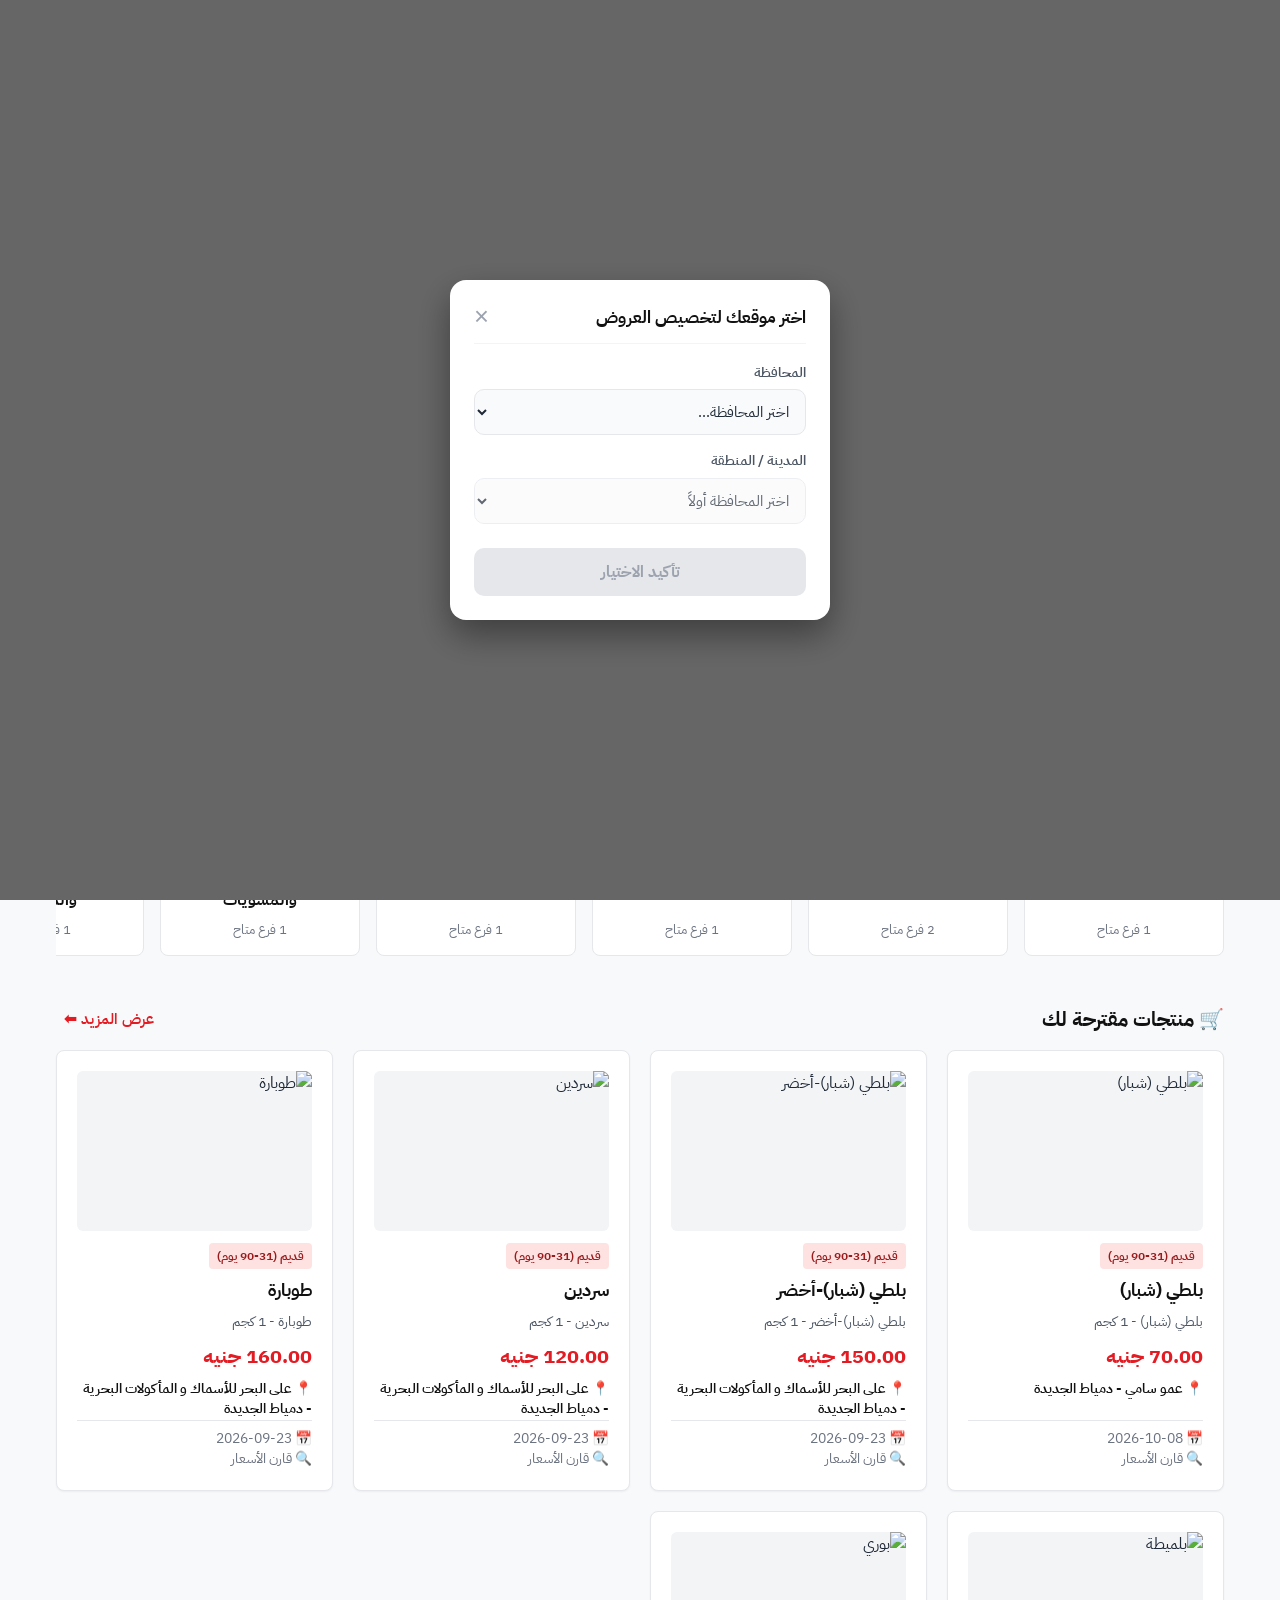
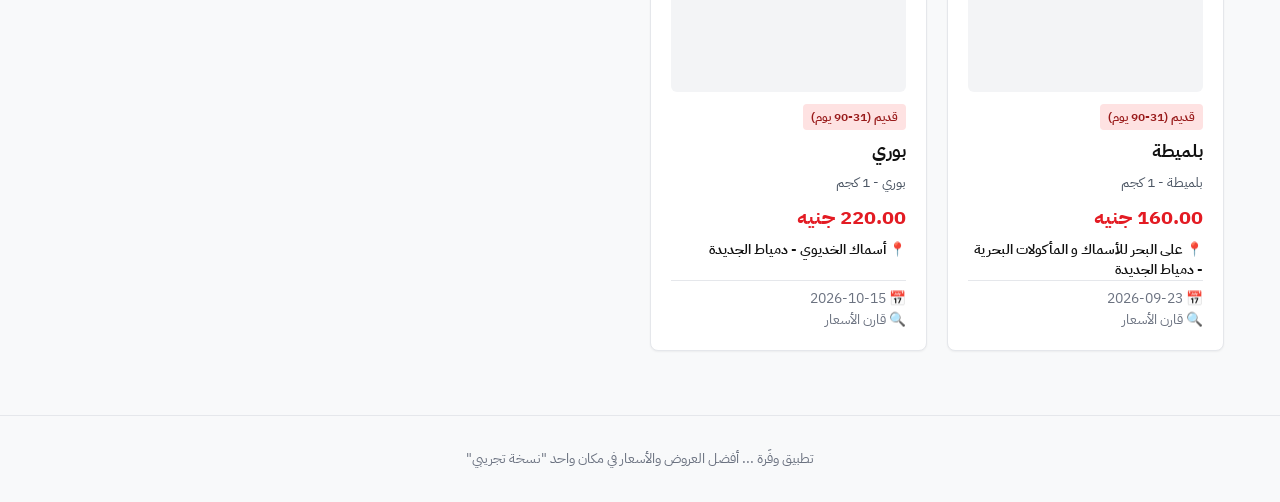
==== index.html @ b1d97cc1 "Update index.html" ====
<!DOCTYPE html>
<html lang="ar" dir="rtl">
<head>
  <meta charset="UTF-8">
  <meta name="viewport" content="width=device-width, initial-scale=1.0">
  <title>وفرة (Wafra) — مقارنة أسعار السلع في مصر</title>
  <!-- أيقونة الموقع (Favicon) -->
  <link rel="icon" type="image/svg+xml" href="assets/images/logo.svg">
  <link rel="preconnect" href="https://fonts.googleapis.com">
  <link rel="preconnect" href="https://fonts.gstatic.com" crossorigin>
  <link href="https://fonts.googleapis.com/css2?family=IBM+Plex+Sans+Arabic:wght@400;600;700&display=swap" rel="stylesheet">
  <link rel="stylesheet" href="assets/css/style.css">
  <meta name="description" content="تطبيق مستقل لمقارنة أسعار المنتجات الاستهلاكية بين المتاجر والفروع في مصر.">
</head>
<body>

  <!-- شاشة التحميل الأولية (Splash / Loader) -->
  <div id="app-loader">
    <div class="loader-content">
      <img src="assets/images/logo.svg" alt="Wafra Logo" class="pulsing-logo">
      <div class="spinner"></div>
      <p class="loader-text">يتم الآن تحميل أفضل العروض بمدينتك ... وفر مع وفَرة</p>
    </div>
  </div>

  <!-- خلفية علوية بلون البراند تغطي منطقة شريط الحالة في أندرويد -->
  <div class="status-bar-bg"></div>
  
  <header>
    <div class="logo-container">
      <img src="assets/images/logo.svg" alt="شعار وفرة Wafra" class="site-logo">
    </div>
    
    <!-- زر الموقع المضغوط في الهيدر -->
    <div class="header-location-trigger" id="open-location-modal" title="تغيير موقعك">
      <span class="pin-icon">📍</span>
      <span id="current-location-label">اختر موقعك</span>
      <span class="arrow-icon">▼</span>
    </div>
  </header>

  <!-- Navigation Bar -->
  <nav class="main-navbar">
    <button id="nav-home-btn" class="nav-tab active">🏠 الرئيسية</button>
    <button id="nav-stores-btn" class="nav-tab">🏬 جميع المتاجر</button>
    
    <!-- Categories Dropdown Menu -->
    <div class="nav-dropdown" id="nav-category-dropdown">
      <button id="nav-category-btn" class="nav-tab nav-dropdown-toggle">
        📁 الفئات <span class="arrow-down">▼</span>
      </button>
      <div id="category-dropdown-menu" class="dropdown-menu">
        <!-- Filled dynamically -->
      </div>
    </div>

    <button id="nav-offers-btn" class="nav-tab">🏷️ العروض والتخفيضات</button>
  </nav>

  <main>
    <!-- Store Header Bar / Back View Header -->
    <div id="store-header-bar" class="store-header-bar" style="display: none;">
      <button id="back-to-home-btn" class="btn-secondary">⬅️ العودة للرئيسية</button>
      <h2 id="selected-store-title" style="margin: 0; font-size: 1.25rem; color: #111111;"></h2>
    </div>

    <!-- Product Comparison Header Bar -->
    <div id="product-comparison-header" class="store-header-bar" style="display: none;">
      <button id="back-from-comparison-btn" class="btn-secondary">⬅️ العودة</button>
      <h2 id="comparison-product-title" style="margin: 0; font-size: 1.25rem; color: #111111;">مقارنة أسعار المنتج</h2>
    </div>

    <div id="search-section-wrapper" class="search-section" style="position: relative;">
      <input type="text" id="search-input" class="search-input" placeholder="ابحث عن اسم المنتج، العلامة التجارية، أو الفئة...">
      <button id="search-btn" class="btn-primary">بحث</button>
      <!-- قائمة اقتراحات البحث المنسدلة -->
      <div id="search-suggestions" class="search-suggestions-dropdown"></div>
    </div>

    <!-- Dynamic Main Content Container -->
    <div id="dynamic-content-area">
      <!-- يتم حقن المحتوى هنا بناءً على التبويب النشط -->
    </div>
  </main>

  <footer>
    <p>تطبيق وفَرة ... أفضل العروض والأسعار في مكان واحد "نسخة تجريبي"</p>
  </footer>

  <!-- نافذة اختيار العنوان (Popup Modal) -->
  <div id="location-modal" class="location-modal-overlay">
    <div class="location-modal-content">
      <div class="modal-header">
        <h3>اختر موقعك لتخصيص العروض</h3>
        <button id="close-location-modal" class="close-btn">&times;</button>
      </div>
      
      <div class="modal-body">
        <div class="form-group">
          <label for="modal-gov-select">المحافظة</label>
          <select id="modal-gov-select" class="modal-select">
            <option value="" disabled selected>اختر المحافظة...</option>
          </select>
        </div>

        <div class="form-group">
          <label for="modal-city-select">المدينة / المنطقة</label>
          <select id="modal-city-select" class="modal-select" disabled>
            <option value="" disabled selected>اختر المحافظة أولاً</option>
          </select>
        </div>
      </div>

      <div class="modal-footer">
        <button id="confirm-location-btn" class="confirm-btn" disabled>تأكيد الاختيار</button>
      </div>
    </div>
  </div>

  <script src="./assets/js/data-loader.js"></script>
  <script src="./assets/js/search.js"></script>
  <script src="./assets/js/comparison.js"></script>
  <script src="./assets/js/app.js"></script>
</body>
</html>
---- assets/css/style.css ----
:root {
  --wafra-red: #E31B23;
  --wafra-black: #111111;
  --wafra-white: #FFFFFF;
  --wafra-gray-bg: #F8F9FA;
  --wafra-border: #E5E7EB;
  --wafra-text: #1F2937;
  --wafra-muted: #6B7280;
  --wafra-success: #10B981;
  --wafra-warning: #F59E0B;
  --wafra-danger: #EF4444;
}

* {
  box-sizing: border-box;
  margin: 0;
  padding: 0;
}

body {
  padding-top: 28px;
  margin: 0;
  font-family: 'IBM Plex Sans Arabic', Tahoma, Arial, sans-serif;
  direction: rtl;
  text-align: right;
  background-color: var(--wafra-gray-bg);
  color: var(--wafra-text);
  line-height: 1.5;
}

header {
  background-color: var(--wafra-white);
  color: var(--wafra-white);
  padding: 1rem 2rem;
  display: flex;
  justify-content: space-between;
  align-items: center;
  border-bottom: 4px solid var(--wafra-red);
  position: sticky;
  top: 28px;
  z-index: 100;
}

.logo-container {
  display: flex;
  align-items: center;
}

.site-logo {
  height: 35px;
  width: auto;
  display: block;
}

/* زر الموقع المضغوط في الهيدر */
.header-location-trigger {
  display: flex;
  align-items: center;
  gap: 6px;
  background: var(--wafra-red);
  padding: 6px 14px;
  border-radius: 20px;
  color: white;
  cursor: pointer;
  font-size: 0.85rem;
  font-weight: 500;
  transition: background 0.2s, transform 0.1s;
}

.header-location-trigger:active {
  transform: scale(0.96);
}

.pin-icon {
  font-size: 1rem;
}

.arrow-icon {
  font-size: 0.65rem;
  opacity: 0.8;
}

/* نافذة اختيار العنوان (Popup Modal) */
.location-modal-overlay {
  position: fixed !important;
  top: 0 !important;
  left: 0 !important;
  right: 0 !important;
  bottom: 0 !important;
  width: 100vw !important;
  height: 100vh !important;
  background: rgba(0, 0, 0, 0.6) !important;
  display: none; 
  justify-content: center !important;
  align-items: center !important;
  z-index: 999999 !important;
  backdrop-filter: blur(4px);
  padding: 1rem;
}

.location-modal-overlay.show {
  display: flex !important;
}

.location-modal-content {
  background: #ffffff !important;
  width: 100% !important;
  max-width: 380px !important;
  border-radius: 16px !important;
  padding: 1.5rem !important;
  box-shadow: 0 15px 35px rgba(0, 0, 0, 0.4) !important;
  box-sizing: border-box !important;
  animation: modalScaleIn 0.3s cubic-bezier(0.16, 1, 0.3, 1);
}

@keyframes modalScaleIn {
  from { transform: scale(0.85); opacity: 0; }
  to { transform: scale(1); opacity: 1; }
}

.modal-header {
  display: flex;
  justify-content: space-between;
  align-items: center;
  margin-bottom: 1.2rem;
  border-bottom: 1px solid #F3F4F6;
  padding-bottom: 0.8rem;
}

.modal-header h3 {
  font-size: 1.05rem;
  color: var(--wafra-black);
  margin: 0;
  font-weight: 700;
}

.close-btn {
  background: none;
  border: none;
  font-size: 1.6rem;
  cursor: pointer;
  color: #9CA3AF;
  line-height: 1;
}

.form-group {
  margin-bottom: 1rem;
}

.form-group label {
  display: block;
  font-size: 0.85rem;
  color: #4B5563;
  margin-bottom: 6px;
  font-weight: 600;
}

.modal-select {
  width: 100%;
  padding: 10px 12px;
  border: 1.5px solid var(--wafra-border);
  border-radius: 10px;
  font-size: 0.95rem;
  background: #F9FAFB;
  color: var(--wafra-text);
  outline: none;
  transition: border-color 0.2s;
  font-family: inherit;
}

.modal-select:focus {
  border-color: var(--wafra-red);
  background: #fff;
}

.modal-footer {
  margin-top: 1.5rem;
}

.confirm-btn {
  width: 100%;
  background-color: var(--wafra-red);
  color: white;
  border: none;
  padding: 12px;
  border-radius: 10px;
  font-weight: 700;
  font-size: 1rem;
  cursor: pointer;
  transition: background-color 0.2s;
  font-family: inherit;
}

.confirm-btn:disabled {
  background-color: #E5E7EB;
  color: #9CA3AF;
  cursor: not-allowed;
}

.confirm-btn:not(:disabled):hover {
  background-color: #C5161D;
}

main {
  max-width: 1200px;
  margin: 2rem auto;
  padding: 0 1rem;
}

.search-section {
  background: var(--wafra-white);
  padding: 1.5rem;
  border-radius: 8px;
  box-shadow: 0 1px 3px rgba(0,0,0,0.1);
  margin-bottom: 2rem;
  display: flex;
  gap: 1rem;
  position: relative;
}

.search-input {
  flex: 1;
  padding: 0.75rem 1rem;
  border: 1px solid var(--wafra-border);
  border-radius: 6px;
  font-size: 1rem;
  font-family: inherit;
}

.btn-primary {
  background-color: var(--wafra-red);
  color: var(--wafra-white);
  border: none;
  padding: 0.75rem 1.5rem;
  border-radius: 6px;
  font-weight: 600;
  cursor: pointer;
  font-family: inherit;
}

.btn-primary:hover {
  background-color: #c5121a;
}

.card-grid {
  display: grid;
  grid-template-columns: repeat(auto-fill, minmax(280px, 1fr));
  gap: 1.5rem;
}

.card {
  background: var(--wafra-white);
  border: 1px solid var(--wafra-border);
  border-radius: 8px;
  padding: 1.25rem;
  box-shadow: 0 1px 2px rgba(0,0,0,0.05);
  display: flex;
  flex-direction: column;
  justify-content: space-between;
  overflow: hidden;
  position: relative;
}

.card-image-container {
  width: 100%;
  height: 160px;
  min-height: 160px;
  max-height: 160px;
  overflow: hidden;
  border-radius: 6px;
  margin-bottom: 0.75rem;
  background-color: #F3F4F6;
  display: flex;
  align-items: center;
  justify-content: center;
  flex-shrink: 0;
  position: relative;
}

.card-image-container img {
  width: 100%;
  height: 100%;
  object-fit: cover;
  display: block;
  transition: transform 0.3s ease;
}

.card-image-container img:hover {
  transform: scale(1.03);
}

.image-placeholder {
  color: #9CA3AF;
  font-size: 0.85rem;
}

.card h3 {
  font-size: 1.1rem;
  margin-bottom: 0.5rem;
  color: var(--wafra-black);
}

.badge {
  display: inline-block;
  padding: 0.25rem 0.5rem;
  border-radius: 4px;
  font-size: 0.75rem;
  font-weight: 600;
  margin-bottom: 0.5rem;
}

.badge-fresh { background-color: #D1FAE5; color: #065F46; }
.badge-aging { background-color: #FEF3C7; color: #92400E; }
.badge-stale { background-color: #FEE2E2; color: #991B1B; }
.badge-unusable { background-color: #E5E7EB; color: #374151; }

.price-tag {
  font-size: 1.25rem;
  font-weight: 700;
  color: var(--wafra-red);
  margin: 0.5rem 0;
}

.meta-info {
  font-size: 0.85rem;
  color: var(--wafra-muted);
  margin-top: auto;
  border-top: 1px solid var(--wafra-border);
  padding-top: 0.5rem;
}

footer {
  text-align: center;
  padding: 2rem;
  color: var(--wafra-muted);
  font-size: 0.9rem;
  border-top: 1px solid var(--wafra-border);
  margin-top: 4rem;
}

.main-navbar {
  background-color: #1A1A1A;
  display: flex;
  gap: 0.5rem;
  padding: 0 2rem;
  border-bottom: 1px solid var(--wafra-border);
}

.nav-tab {
  background: transparent;
  color: #D1D5DB;
  border: none;
  padding: 0.85rem 1.25rem;
  font-size: 0.95rem;
  font-weight: 600;
  cursor: pointer;
  font-family: inherit;
  border-bottom: 3px solid transparent;
  transition: all 0.2s ease;
}

.nav-tab:hover {
  color: var(--wafra-white);
}

.nav-tab.active {
  color: var(--wafra-white);
  border-bottom-color: var(--wafra-red);
}

.store-header-bar {
  display: flex;
  align-items: center;
  gap: 1rem;
  margin-bottom: 1.5rem;
  background: var(--wafra-white);
  padding: 1rem;
  border-radius: 8px;
  box-shadow: 0 1px 3px rgba(0,0,0,0.05);
}

.btn-secondary {
  background-color: #E5E7EB;
  color: #1F2937;
  border: none;
  padding: 0.5rem 1rem;
  border-radius: 6px;
  font-weight: 600;
  cursor: pointer;
  font-family: inherit;
}

.btn-secondary:hover {
  background-color: #D1D5DB;
}

.store-card {
  background: var(--wafra-white);
  border: 1px solid var(--wafra-border);
  border-radius: 8px;
  padding: 1.5rem;
  text-align: center;
  cursor: pointer;
  transition: transform 0.2s, box-shadow 0.2s;
}

.store-card:hover {
  transform: translateY(-3px);
  box-shadow: 0 4px 12px rgba(0,0,0,0.08);
  border-color: var(--wafra-red);
}

.store-card h3 {
  font-size: 1.2rem;
  color: var(--wafra-black);
  margin-bottom: 0.5rem;
}

.store-card p {
  font-size: 0.85rem;
  color: var(--wafra-muted);
}

.offer-badge {
  background-color: var(--wafra-red);
  color: var(--wafra-white);
  padding: 0.2rem 0.5rem;
  border-radius: 4px;
  font-size: 0.8rem;
  font-weight: bold;
}

.nav-dropdown {
  position: relative;
  display: inline-block;
}

.nav-dropdown-toggle {
  display: flex;
  align-items: center;
  gap: 0.4rem;
}

.arrow-down {
  font-size: 0.75rem;
  transition: transform 0.2s ease;
}

.dropdown-menu {
  display: none;
  position: absolute;
  top: 100%;
  right: 0;
  background-color: var(--wafra-white);
  min-width: 200px;
  box-shadow: 0 4px 12px rgba(0,0,0,0.15);
  border-radius: 6px;
  border: 1px solid var(--wafra-border);
  z-index: 1000;
  overflow: hidden;
}

.dropdown-menu.show {
  display: block;
}

.dropdown-item {
  padding: 0.75rem 1rem;
  color: var(--wafra-text);
  text-decoration: none;
  display: block;
  font-size: 0.9rem;
  cursor: pointer;
  border-bottom: 1px solid #F3F4F6;
  transition: background 0.15s ease;
}

.dropdown-item:last-child {
  border-bottom: none;
}

.dropdown-item:hover {
  background-color: #F9FAFB;
  color: var(--wafra-red);
}

.store-image-container {
  width: 100%;
  aspect-ratio: 3 / 4;
  overflow: hidden;
  border-radius: 6px;
  margin-bottom: 0.75rem;
  background-color: #F3F4F6;
  display: flex;
  align-items: center;
  justify-content: center;
}

.store-image-container img {
  width: 100%;
  height: 100%;
  object-fit: cover;
  display: block;
  transition: transform 0.3s ease;
}

.store-image-container img:hover {
  transform: scale(1.03);
}

@media (max-width: 768px) {
  header {
    padding: 0.75rem 1rem;
  }

  .main-navbar {
    padding: 0 0.5rem;
    overflow-x: auto;
    white-space: nowrap;
    -webkit-overflow-scrolling: touch;
    justify-content: flex-start;
    gap: 0.25rem;
  }

  .main-navbar::-webkit-scrollbar {
    display: none;
  }

  .nav-tab {
    padding: 0.65rem 0.85rem;
    font-size: 0.85rem;
    flex-shrink: 0;
  }

  main {
    margin: 1rem 0.5rem;
    padding: 0;
  }

  .search-section {
    flex-direction: column;
    padding: 1rem;
    gap: 0.75rem;
  }

  .search-input {
    width: 100%;
    padding: 0.65rem;
  }

  .search-section .btn-primary {
    width: 100%;
    padding: 0.65rem;
  }

  .card-grid {
    grid-template-columns: 1fr;
    gap: 1rem;
    padding: 0 0.25rem;
  }

  .card, .store-card {
    padding: 1rem;
  }

  .store-header-bar {
    flex-direction: column;
    align-items: stretch;
    gap: 0.5rem;
    padding: 0.75rem;
  }

  .store-header-bar h2 {
    font-size: 1.1rem;
    text-align: center;
  }
}

.comparison-container {
  display: flex;
  flex-direction: column;
  gap: 1rem;
  width: 100%;
}

.price-comparison-row {
  background: var(--wafra-white);
  border: 1px solid var(--wafra-border);
  border-radius: 8px;
  padding: 1.25rem;
  display: flex;
  justify-content: space-between;
  align-items: center;
  box-shadow: 0 1px 2px rgba(0,0,0,0.05);
  transition: border-color 0.2s;
}

.price-comparison-row:hover {
  border-color: var(--wafra-red);
}

.store-info-side h4 {
  font-size: 1.1rem;
  color: var(--wafra-black);
  margin-bottom: 0.25rem;
}

.store-info-side p {
  font-size: 0.85rem;
  color: var(--wafra-muted);
}

.price-info-side {
  text-align: left;
}

.price-info-side .price-tag {
  font-size: 1.35rem;
  font-weight: 700;
  color: var(--wafra-red);
  margin-bottom: 0.25rem;
}

.stores-slider-wrapper {
  position: relative;
  margin-bottom: 2.5rem;
}

.section-header-row {
  display: flex;
  justify-content: space-between;
  align-items: center;
  margin-bottom: 1rem;
}

.section-title {
  font-size: 1.25rem;
  color: var(--wafra-black);
  font-weight: 700;
}

.btn-text-link {
  background: none;
  border: none;
  color: var(--wafra-red);
  font-weight: 600;
  cursor: pointer;
  font-family: inherit;
  font-size: 0.95rem;
  padding: 0.25rem 0.5rem;
}

.btn-text-link:hover {
  text-decoration: underline;
}

.stores-slider {
  display: flex;
  gap: 1rem;
  overflow-x: auto;
  scroll-behavior: smooth;
  padding-bottom: 0.5rem;
  -webkit-overflow-scrolling: touch;
}

.stores-slider::-webkit-scrollbar {
  height: 6px;
}

.stores-slider::-webkit-scrollbar-thumb {
  background-color: #D1D5DB;
  border-radius: 3px;
}

.store-slider-card {
  min-width: 200px;
  max-width: 200px;
  flex: 0 0 auto;
  background: var(--wafra-white);
  border: 1px solid var(--wafra-border);
  border-radius: 8px;
  padding: 1rem;
  text-align: center;
  cursor: pointer;
  transition: transform 0.2s, box-shadow 0.2s;
  display: flex;
  flex-direction: column;
  justify-content: space-between;
}

.store-slider-card:hover {
  transform: translateY(-3px);
  box-shadow: 0 4px 12px rgba(0,0,0,0.08);
  border-color: var(--wafra-red);
}

.store-slider-card h3 {
  font-size: 1rem;
  color: var(--wafra-black);
  margin: 0.5rem 0;
}

.store-slider-card p {
  font-size: 0.8rem;
  color: var(--wafra-muted);
}

.search-suggestions-dropdown {
  display: none;
  position: absolute;
  top: 100%;
  right: 0;
  left: 0;
  background: var(--wafra-white);
  border: 1px solid var(--wafra-border);
  border-radius: 0 0 6px 6px;
  box-shadow: 0 4px 12px rgba(0,0,0,0.12);
  z-index: 1000;
  max-height: 250px;
  overflow-y: auto;
}

.search-suggestions-dropdown.show {
  display: block;
}

.search-suggestion-item {
  padding: 0.75rem 1rem;
  font-size: 0.9rem;
  cursor: pointer;
  border-bottom: 1px solid #F3F4F6;
  display: flex;
  justify-content: space-between;
  align-items: center;
}

.search-suggestion-item:last-child {
  border-bottom: none;
}

.search-suggestion-item:hover {
  background-color: #F9FAFB;
  color: var(--wafra-red);
}

.offers-slider-wrapper {
  margin-bottom: 2rem;
}

.offers-slider {
  display: flex;
  gap: 1rem;
  overflow-x: auto;
  scroll-behavior: smooth;
  padding-bottom: 0.5rem;
  -webkit-overflow-scrolling: touch;
}

.offers-slider::-webkit-scrollbar {
  height: 6px;
}

.offers-slider::-webkit-scrollbar-thumb {
  background-color: #D1D5DB;
  border-radius: 3px;
}

.offer-slider-card {
  min-width: 240px;
  max-width: 240px;
  flex: 0 0 auto;
  background: var(--wafra-white);
  border: 1px solid var(--wafra-red);
  border-radius: 8px;
  padding: 1rem;
  cursor: pointer;
  display: flex;
  flex-direction: column;
  justify-content: space-between;
  box-shadow: 0 2px 6px rgba(227, 27, 35, 0.08);
  transition: transform 0.2s;
}

.offer-slider-card:hover {
  transform: translateY(-2px);
}

.sponsored-slider-wrapper {
  margin-bottom: 2rem;
}

.sponsored-slider-card {
  min-width: 240px;
  max-width: 240px;
  flex: 0 0 auto;
  background: var(--wafra-white);
  border: 1px solid #F59E0B;
  border-radius: 8px;
  padding: 1rem;
  cursor: pointer;
  display: flex;
  flex-direction: column;
  justify-content: space-between;
  box-shadow: 0 2px 6px rgba(245, 158, 11, 0.08);
  transition: transform 0.2s;
}

.sponsored-slider-card:hover {
  transform: translateY(-2px);
}

.sponsored-badge {
  background-color: #F59E0B;
  color: white;
  font-size: 0.7rem;
  padding: 0.15rem 0.5rem;
  border-radius: 4px;
  font-weight: 600;
  display: inline-block;
}

.hero-ads-wrapper {
  position: relative;
  width: 100%;
  border-radius: 12px;
  overflow: hidden;
  box-shadow: 0 4px 12px rgba(0, 0, 0, 0.08);
  background: #fff;
  margin-bottom: 1.5rem;
  border: 1px solid #E5E7EB;
}

.hero-ad-card {
  display: none;
  width: 100%;
  animation: fadeIn 0.6s ease-in-out;
}

.hero-ad-card.active {
  display: block;
}

@keyframes fadeIn {
  from { opacity: 0.3; }
  to { opacity: 1; }
}

.hero-ad-image {
  width: 100%;
  height: 150px;
  object-fit: cover;
  display: block;
}

.hero-ad-content {
  padding: 1rem;
  display: flex;
  justify-content: space-between;
  align-items: center;
  background: #fff;
}

.hero-ad-title {
  font-size: 0.95rem;
  font-weight: 600;
  color: #111;
  margin: 0;
}

.hero-ad-cta {
  background-color: var(--wafra-red);
  color: white;
  padding: 0.5rem 1rem;
  border-radius: 6px;
  text-decoration: none;
  font-size: 0.85rem;
  font-weight: 600;
  border: none;
  cursor: pointer;
  transition: background-color 0.2s;
  white-space: nowrap;
}

.hero-ad-cta:hover {
  background-color: #C5161D;
}

.hero-slider-btn {
  position: absolute;
  top: 35%;
  transform: translateY(-50%);
  background-color: rgba(0, 0, 0, 0.5);
  color: white;
  border: none;
  width: 36px;
  height: 36px;
  border-radius: 50%;
  cursor: pointer;
  display: flex;
  align-items: center;
  justify-content: center;
  font-size: 1.1rem;
  z-index: 10;
  transition: background-color 0.2s, transform 0.2s;
}

.hero-slider-btn:hover {
  background-color: rgba(0, 0, 0, 0.8);
  transform: translateY(-50%) scale(1.05);
}

.hero-prev-btn {
  right: 12px;
}

.hero-next-btn {
  left: 12px;
}

@media (max-width: 768px) {
  .dropdown-menu.show {
    position: fixed !important;
    top: 110px !important;
    right: 1rem !important;
    left: 1rem !important;
    width: auto !important;
    display: block !important;
    z-index: 10000 !important;
  }
}

/* سطر الفئة الأفقي للمتاجر */
.category-row-container {
  display: flex;
  gap: 1rem;
  overflow-x: auto;
  padding-bottom: 0.75rem;
  scroll-behavior: smooth;
  -webkit-overflow-scrolling: touch;
}

.category-row-container::-webkit-scrollbar {
  height: 6px;
}

.category-row-container::-webkit-scrollbar-thumb {
  background: #CBD5E1;
  border-radius: 3px;
}

/* بطاقة المتجر داخل السطر الأفقي */
.category-row-card {
  flex: 0 0 200px; /* عرض ثابت للبطاقة لترتيبها في سطر واحد */
  background: #fff;
  border: 1px solid #E5E7EB;
  border-radius: 12px;
  padding: 0.75rem;
  display: flex;
  flex-direction: column;
  cursor: pointer;
  transition: transform 0.2s, box-shadow 0.2s;
}

.category-row-card:hover {
  transform: translateY(-3px);
  box-shadow: 0 4px 12px rgba(0,0,0,0.08);
}

@media (min-width: 768px) {
  .category-row-card {
    flex: 0 0 220px;
  }
}


/* ==========================================
   🌟 الأكواد الجديدة الخاصة بصفحة "عرض المزيد" للمتاجر
   ========================================== */

/* شبكة عرض المتاجر: عمودين للموبايل، 3 أعمدة للكمبيوتر */
.category-stores-grid {
  display: grid;
  grid-template-columns: repeat(2, 1fr);
  gap: 0.75rem;
}

@media (min-width: 768px) {
  .category-stores-grid {
    grid-template-columns: repeat(3, 1fr);
    gap: 1.25rem;
  }
}

/* بطاقة المتجر المصغرة والمضغوطة لصفحة العرض الكامل */
.compact-store-card {
  background: #fff;
  border: 1px solid #E5E7EB;
  border-radius: 10px;
  padding: 0.6rem;
  display: flex;
  flex-direction: column;
  cursor: pointer;
  transition: transform 0.2s, box-shadow 0.2s;
}

.compact-store-card:hover {
  transform: translateY(-2px);
  box-shadow: 0 4px 10px rgba(0,0,0,0.06);
}

.compact-store-card .store-image-container {
  aspect-ratio: 4/3;
  border-radius: 6px;
  overflow: hidden;
  margin-bottom: 0.4rem;
  background: #F3F4F6;
  display: flex;
  align-items: center;
  justify-content: center;
}

.compact-store-card .store-image-container img {
  width: 100%;
  height: 100%;
  object-fit: cover;
}

.compact-store-card h4 {
  font-size: 0.9rem;
  font-weight: 700;
  margin: 0 0 0.15rem 0;
  color: #111;
  white-space: nowrap;
  overflow: hidden;
  text-overflow: ellipsis;
}

.compact-store-card p {
  font-size: 0.75rem;
  color: #6B7280;
  margin: 0 0 0.5rem 0;
}

.compact-store-card .btn-primary {
  font-size: 0.75rem;
  padding: 0.35rem;
  margin-top: auto;
  text-align: center;
  border: none;
  background-color: #E31B23;
  color: white;
  border-radius: 6px;
  cursor: pointer;
}

/* 1. خلفية علوية بلون الهيدر أو البراند تغطي منطقة شريط الحالة للنظام */
/* خلفية علوية بلون البراند بارتفاع ثابت وآمن لأندرويد */
.status-bar-bg {
  position: fixed;
  top: 0;
  left: 0;
  right: 0;
  height: 28px; /* ارتفاع ثابت يضمن ظهور الشريط ودعم أجهزة أندرويد بدقة */
  background-color: #111111; /* ضع هنا نفس لون خلفية الهيدر لديك */
  z-index: 1001;
}

/* الهيدر ينزل تحت الـ 28px تماماً */
header.app-header {
  position: sticky;
  top: 28px; /* نفس قيمة ارتفاع الشريط العلوي بالأعلى */
  z-index: 1000;
  /* ... باقي خصائص الهيدر لديك ... */
}

/* شاشة التحميل الكاملة */
#app-loader {
  position: fixed;
  top: 0;
  left: 0;
  width: 100%;
  height: 100%;
  background-color: #FFFFFF; /* نفس لون خلفية التطبيق */
  display: flex;
  justify-content: center;
  align-items: center;
  z-index: 99999; /* ليكون فوق كل عناصر الصفحة */
  transition: opacity 0.4s ease, visibility 0.4s ease;
}

/* كلاس يتم إضافته عند الاكتمال لإخفاء الشاشة بسلاسة */
#app-loader.fade-out {
  opacity: 0;
  visibility: hidden;
}

/* حاوية محتوى التحميل */
.loader-content {
  display: flex;
  flex-direction: column;
  align-items: center;
  gap: 1.2rem;
}

/* اللوجو النابض (تدرج الشفافية يزيد ويقل) */
.pulsing-logo {
  width: 100px;
  height: auto;
  animation: pulseOpacity 1.4s infinite ease-in-out;
}

@keyframes pulseOpacity {
  0% { opacity: 0.3; }
  50% { opacity: 1; }
  100% { opacity: 0.3; }
}

/* دائرة التحميل المتحركة (Spinner) تحت اللوجو */
.spinner {
  width: 32px;
  height: 32px;
  border: 3px solid #F3F4F6;
  border-top: 3px solid #E31B23; /* لون البراند الأساسي */
  border-radius: 50%;
  animation: spin 0.8s linear infinite;
}

@keyframes spin {
  0% { transform: rotate(0deg); }
  100% { transform: rotate(360deg); }
}

.loader-text {
  font-size: 0.85rem;
  color: #6B7280;
  font-weight: 500;
  margin: 0;
  font-family: inherit;
}

/* شبكة المنتجات المضغوطة (متجرين في السطر للموبايل) */
.products-grid {
  display: grid;
  grid-template-columns: repeat(2, 1fr);
  gap: 0.75rem;
}

@media (min-width: 768px) {
  .products-grid {
    grid-template-columns: repeat(3, 1fr);
    gap: 1.25rem;
  }
}

@media (min-width: 1024px) {
  .products-grid {
    grid-template-columns: repeat(4, 1fr);
    gap: 1.25rem;
  }
}

/* بطاقة المنتج المضغوطة (تشبه compact-store-card) */
.compact-product-card {
  background: #fff;
  border: 1px solid #E5E7EB;
  border-radius: 10px;
  padding: 0.6rem;
  display: flex;
  flex-direction: column;
  cursor: pointer;
  transition: transform 0.2s, box-shadow 0.2s;
}

.compact-product-card:hover {
  transform: translateY(-2px);
  box-shadow: 0 4px 10px rgba(0,0,0,0.06);
}

.compact-product-card .card-image-container {
  aspect-ratio: 1/1;
  border-radius: 6px;
  overflow: hidden;
  margin-bottom: 0.4rem;
  background: #F3F4F6;
  display: flex;
  align-items: center;
  justify-content: center;
}

.compact-product-card .card-image-container img {
  width: 100%;
  height: 100%;
  object-fit: cover;
}

.compact-product-card h3 {
  font-size: 0.85rem;
  font-weight: 700;
  margin: 0 0 0.2rem 0;
  color: #111;
  display: -webkit-box;
  -webkit-line-clamp: 2;
  -webkit-box-orient: vertical;
  overflow: hidden;
  text-overflow: ellipsis;
  height: 2.4em;
}

.compact-product-card .price-tag {
  font-size: 0.95rem;
  font-weight: 800;
  color: #E31B23;
  margin: 0.3rem 0;
}
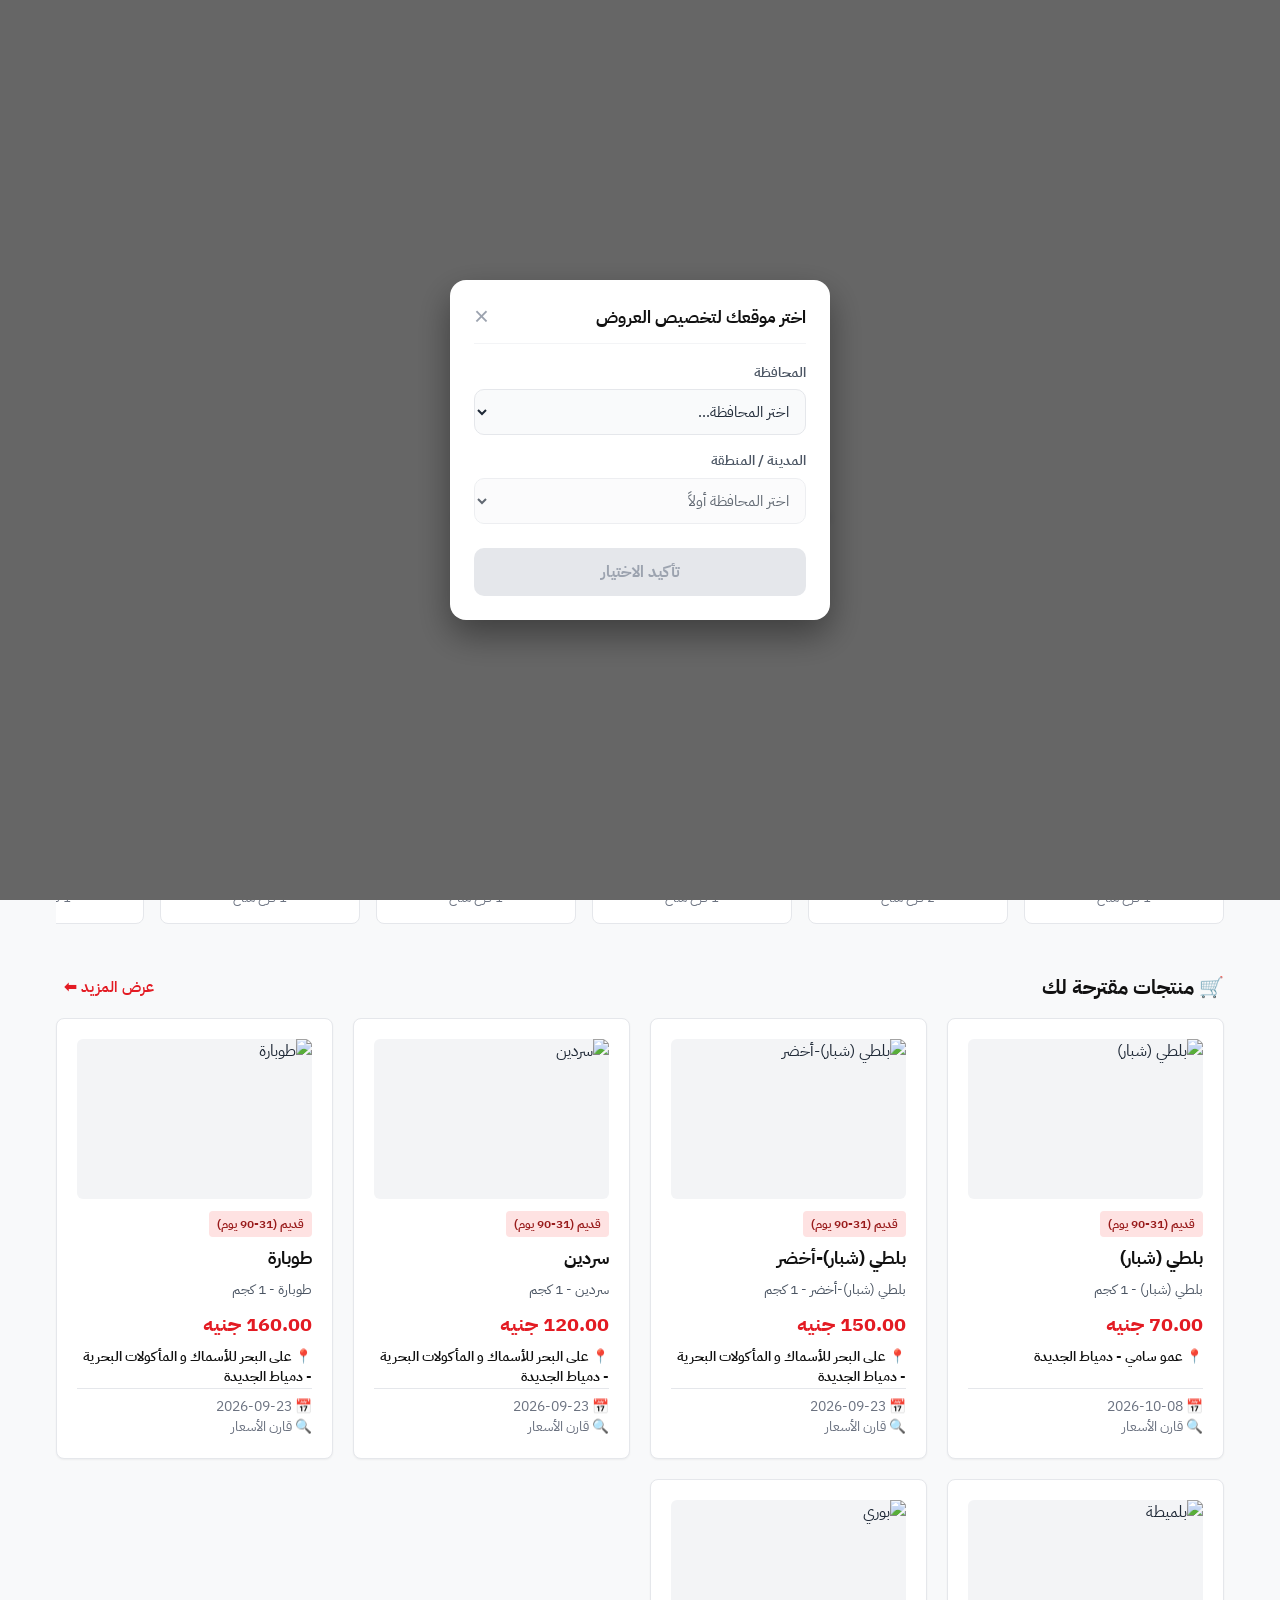
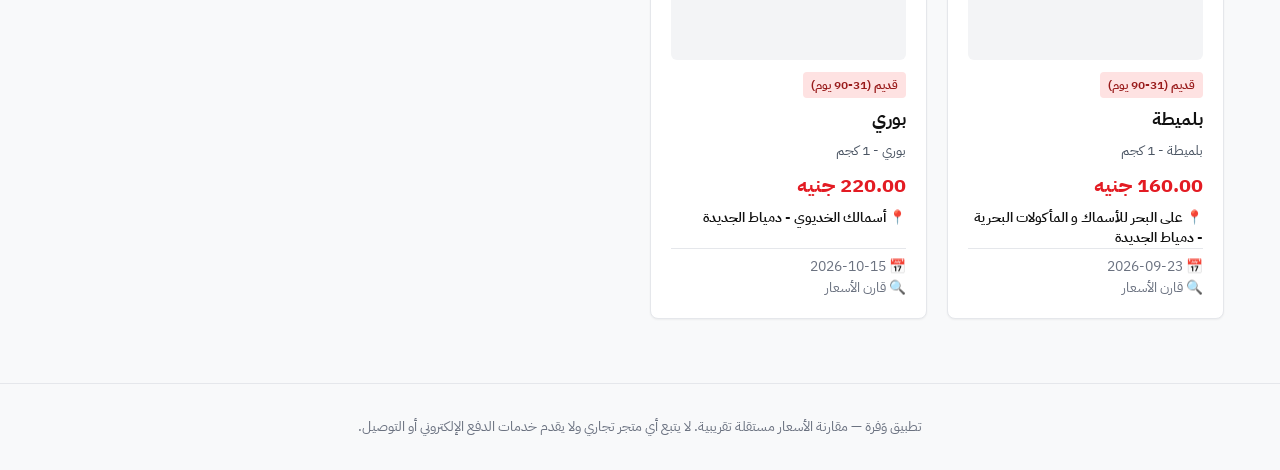
==== commit 05f4dbac: "Add files via upload" ====
--- a/index.html
+++ b/index.html
@@ -19,43 +19,52 @@
     <div class="loader-content">
       <img src="assets/images/logo.svg" alt="Wafra Logo" class="pulsing-logo">
       <div class="spinner"></div>
-      <p class="loader-text">يتم الآن تحميل أفضل العروض بمدينتك ... وفر مع وفَرة</p>
+      <p class="loader-text">وفر مع وَفرة ... جاري تحميل أفضل العروض بمدينتك</p>
+      <p class="loader-text"><b>الأسعار إسترشادية ... قد تختلف قليلا بسبب تحديثات السوق اللحظية</b></p>
     </div>
   </div>
 
   <!-- خلفية علوية بلون البراند تغطي منطقة شريط الحالة في أندرويد -->
   <div class="status-bar-bg"></div>
   
-  <header>
-    <div class="logo-container">
-      <img src="assets/images/logo.svg" alt="شعار وفرة Wafra" class="site-logo">
+  <div class="navbarheader">
+    <header>
+      <div class="logo-container">
+        <img src="assets/images/logo.svg" alt="شعار وفرة Wafra" class="site-logo">
+      </div>
+      
+      <!-- زر الموقع المضغوط في الهيدر -->
+      <div class="header-location-trigger" id="open-location-modal" title="تغيير موقعك">
+        <span class="pin-icon">📍</span>
+        <span id="current-location-label">اختر موقعك</span>
+        <span class="arrow-icon">▼</span>
+      </div>
+    </header>
+
+    <!-- Navigation Bar -->
+    <nav class="main-navbar">
+      <button id="nav-home-btn" class="nav-tab active">🏠 الرئيسية</button>
+      <button id="nav-stores-btn" class="nav-tab">🏬 جميع المتاجر</button>
+      
+      <!-- Categories Dropdown Menu -->
+      <div class="nav-dropdown" id="nav-category-dropdown">
+        <button id="nav-category-btn" class="nav-tab nav-dropdown-toggle">
+          📁 الفئات <span class="arrow-down">▼</span>
+        </button>
+        <div id="category-dropdown-menu" class="dropdown-menu">
+          <!-- Filled dynamically -->
+        </div>
+      </div>
+
+      <button id="nav-offers-btn" class="nav-tab">🏷️ العروض والتخفيضات</button>
+    </nav>
+    <div id="search-section-wrapper" class="search-section" style="position: relative;">
+      <input type="text" id="search-input" class="search-input" placeholder="ابحث عن اسم المنتج، العلامة التجارية، أو الفئة...">
+      <button id="search-btn" class="btn-primary">بحث</button>
+      <!-- قائمة اقتراحات البحث المنسدلة -->
+      <div id="search-suggestions" class="search-suggestions-dropdown"></div>
     </div>
-    
-    <!-- زر الموقع المضغوط في الهيدر -->
-    <div class="header-location-trigger" id="open-location-modal" title="تغيير موقعك">
-      <span class="pin-icon">📍</span>
-      <span id="current-location-label">اختر موقعك</span>
-      <span class="arrow-icon">▼</span>
-    </div>
-  </header>
-
-  <!-- Navigation Bar -->
-  <nav class="main-navbar">
-    <button id="nav-home-btn" class="nav-tab active">🏠 الرئيسية</button>
-    <button id="nav-stores-btn" class="nav-tab">🏬 جميع المتاجر</button>
-    
-    <!-- Categories Dropdown Menu -->
-    <div class="nav-dropdown" id="nav-category-dropdown">
-      <button id="nav-category-btn" class="nav-tab nav-dropdown-toggle">
-        📁 الفئات <span class="arrow-down">▼</span>
-      </button>
-      <div id="category-dropdown-menu" class="dropdown-menu">
-        <!-- Filled dynamically -->
-      </div>
-    </div>
-
-    <button id="nav-offers-btn" class="nav-tab">🏷️ العروض والتخفيضات</button>
-  </nav>
+  </div>
 
   <main>
     <!-- Store Header Bar / Back View Header -->
@@ -70,12 +79,7 @@
       <h2 id="comparison-product-title" style="margin: 0; font-size: 1.25rem; color: #111111;">مقارنة أسعار المنتج</h2>
     </div>
 
-    <div id="search-section-wrapper" class="search-section" style="position: relative;">
-      <input type="text" id="search-input" class="search-input" placeholder="ابحث عن اسم المنتج، العلامة التجارية، أو الفئة...">
-      <button id="search-btn" class="btn-primary">بحث</button>
-      <!-- قائمة اقتراحات البحث المنسدلة -->
-      <div id="search-suggestions" class="search-suggestions-dropdown"></div>
-    </div>
+    
 
     <!-- Dynamic Main Content Container -->
     <div id="dynamic-content-area">
@@ -84,7 +88,7 @@
   </main>
 
   <footer>
-    <p>تطبيق وفَرة ... أفضل العروض والأسعار في مكان واحد "نسخة تجريبي"</p>
+    <p>تطبيق وَفرة — مقارنة الأسعار مستقلة تقريبية. لا يتبع أي متجر تجاري ولا يقدم خدمات الدفع الإلكتروني أو التوصيل.</p>
   </footer>
 
   <!-- نافذة اختيار العنوان (Popup Modal) -->
@@ -122,4 +126,4 @@
   <script src="./assets/js/comparison.js"></script>
   <script src="./assets/js/app.js"></script>
 </body>
-</html>
+</html>
--- a/assets/css/style.css
+++ b/assets/css/style.css
@@ -28,6 +28,12 @@
   line-height: 1.5;
 }
 
+.navbarheader{
+  position: sticky;
+  top: 28px;
+  z-index: 100;
+}
+
 header {
   background-color: var(--wafra-white);
   color: var(--wafra-white);
@@ -36,9 +42,7 @@
   justify-content: space-between;
   align-items: center;
   border-bottom: 4px solid var(--wafra-red);
-  position: sticky;
-  top: 28px;
-  z-index: 100;
+  
 }
 
 .logo-container {
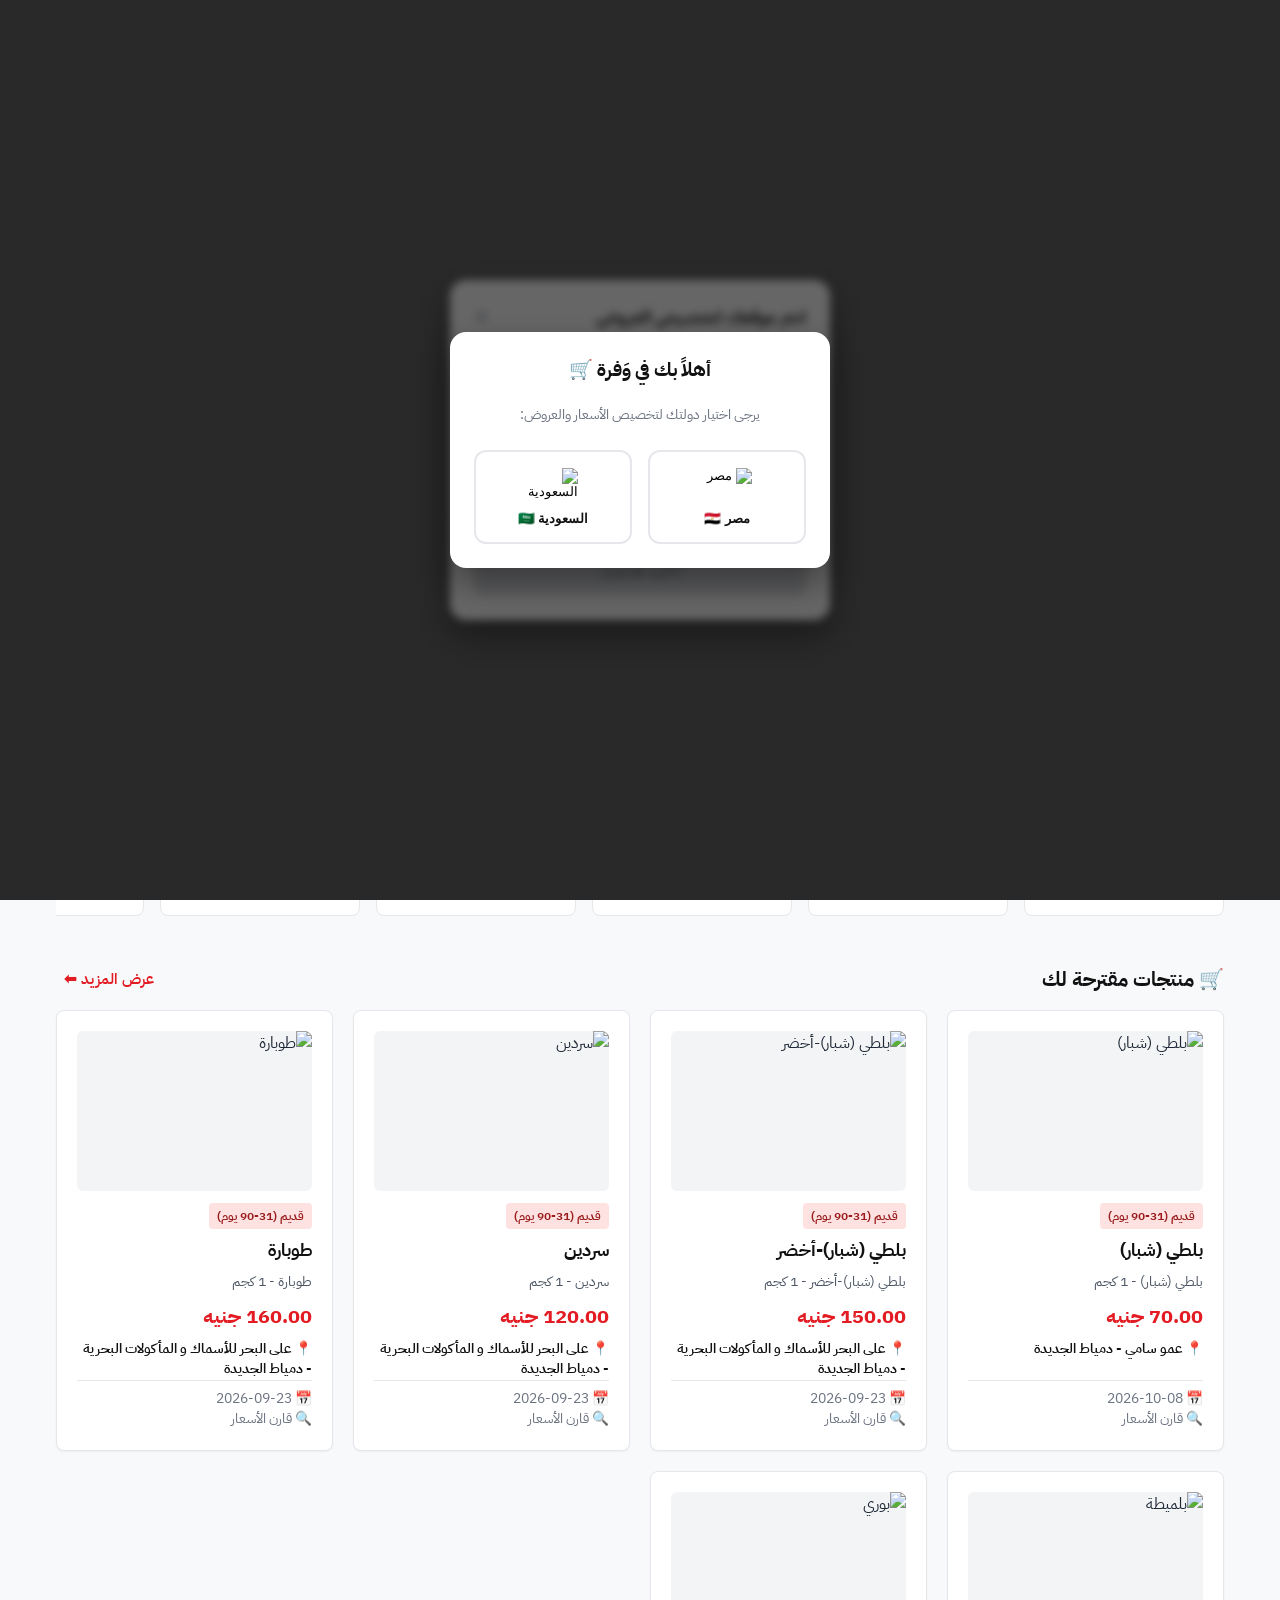
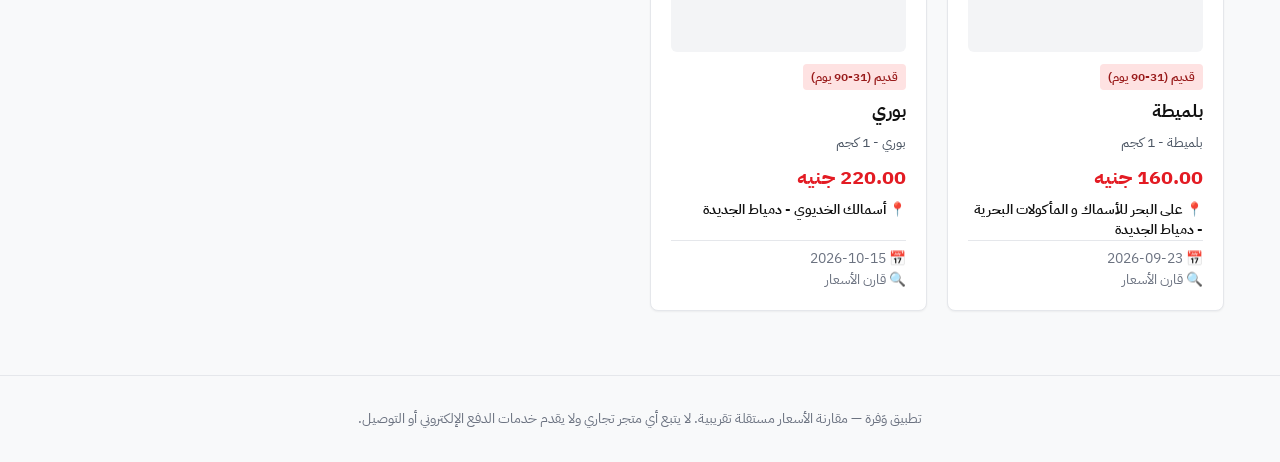
==== commit 7a2e31ed: "Add files via upload" ====
--- a/index.html
+++ b/index.html
@@ -29,15 +29,37 @@
   
   <div class="navbarheader">
     <header>
+      <!-- 1. أقصى اليمين: اللوجو -->
       <div class="logo-container">
         <img src="assets/images/logo.svg" alt="شعار وفرة Wafra" class="site-logo">
       </div>
       
-      <!-- زر الموقع المضغوط في الهيدر -->
-      <div class="header-location-trigger" id="open-location-modal" title="تغيير موقعك">
-        <span class="pin-icon">📍</span>
-        <span id="current-location-label">اختر موقعك</span>
-        <span class="arrow-icon">▼</span>
+      <!-- 2. الطرف الأيسر: زر الموقع وعلى يساره علم الدولة -->
+      <div class="left-header-actions">
+        <!-- زر الموقع -->
+        <div class="header-location-trigger" id="open-location-modal" title="تغيير موقعك">
+          <span class="pin-icon">📍</span>
+          <span id="current-location-label">اختر موقعك</span>
+          <span class="arrow-icon">▼</span>
+        </div>
+
+        <!-- قائمة اختيار الدولة على أقصى اليسار -->
+        <div class="country-dropdown">
+          <button class="country-btn" id="country-dropdown-btn" title="اختيار الدولة">
+            <span class="flag-circle">
+              <img src="https://flagcdn.com/w40/eg.png" alt="مصر" class="flag-img">
+              <!-- <span class="flag-arrow">▼</span> -->
+            </span>
+          </button>
+          <div class="country-menu" id="country-dropdown-menu">
+            <a href="#" onclick="switchCountry('eg', 'index.html')" class="country-item active" title="مصر">
+              <img src="https://flagcdn.com/w40/eg.png" alt="مصر" class="menu-flag-img">
+            </a>
+            <a href="#" onclick="switchCountry('sa', 'saudi.html')" class="country-item" title="السعودية">
+              <img src="https://flagcdn.com/w40/sa.png" alt="السعودية" class="menu-flag-img">
+            </a>
+          </div>
+        </div>
       </div>
     </header>
 
@@ -121,6 +143,30 @@
     </div>
   </div>
 
+  <!-- نافذة اختيار الدولة عند أول زيارة (Welcome Country Modal) -->
+  <div id="welcome-country-modal" class="location-modal-overlay">
+    <div class="location-modal-content" style="text-align: center;">
+      <div class="modal-header" style="justify-content: center; border: none; padding-bottom: 0;">
+        <h3 style="font-size: 1.2rem;">أهلاً بك في وَفرة 🛒</h3>
+      </div>
+      <p style="color: #6B7280; font-size: 0.9rem; margin-bottom: 1.5rem;">يرجى اختيار دولتك لتخصيص الأسعار والعروض:</p>
+      
+      <div style="display: flex; gap: 1rem; justify-content: center;">
+        <!-- زر مصر -->
+        <button onclick="selectCountry('eg')" style="flex: 1; padding: 1rem; border: 2px solid #E5E7EB; border-radius: 12px; background: #fff; cursor: pointer; transition: 0.2s;" onmouseover="this.style.borderColor='#E31B23'" onmouseout="this.style.borderColor='#E5E7EB'">
+          <img src="https://flagcdn.com/w80/eg.png" alt="مصر" style="width: 50px; height: 35px; object-fit: cover; border-radius: 4px; margin-bottom: 0.5rem; display: block; margin-inline: auto;">
+          <span style="font-weight: 700; color: #111;">مصر 🇪🇬</span>
+        </button>
+
+        <!-- زر السعودية -->
+        <button onclick="selectCountry('sa')" style="flex: 1; padding: 1rem; border: 2px solid #E5E7EB; border-radius: 12px; background: #fff; cursor: pointer; transition: 0.2s;" onmouseover="this.style.borderColor='#E31B23'" onmouseout="this.style.borderColor='#E5E7EB'">
+          <img src="https://flagcdn.com/w80/sa.png" alt="السعودية" style="width: 50px; height: 35px; object-fit: cover; border-radius: 4px; margin-bottom: 0.5rem; display: block; margin-inline: auto;">
+          <span style="font-weight: 700; color: #111;">السعودية 🇸🇦</span>
+        </button>
+      </div>
+    </div>
+  </div>
+
   <script src="./assets/js/data-loader.js"></script>
   <script src="./assets/js/search.js"></script>
   <script src="./assets/js/comparison.js"></script>
--- a/assets/css/style.css
+++ b/assets/css/style.css
@@ -542,19 +542,25 @@
   }
 
   .search-section {
-    flex-direction: column;
-    padding: 1rem;
-    gap: 0.75rem;
+    flex-direction: row; /* إبقاء العناصر في نفس السطر أفقياً */
+    padding: 0.75rem;
+    gap: 0.5rem;
+    align-items: center;
   }
 
   .search-input {
-    width: 100%;
-    padding: 0.65rem;
+    flex: 1; /* خانة البحث تأخذ المساحة المتاحة بالكامل */
+    width: auto;
+    padding: 0.6rem 0.75rem;
+    font-size: 0.9rem;
   }
 
   .search-section .btn-primary {
-    width: 100%;
-    padding: 0.65rem;
+    width: auto;
+    flex-shrink: 0; /* منع انكماش الزر */
+    padding: 0.6rem 1rem;
+    font-size: 0.9rem;
+    white-space: nowrap; /* منع التفاف كلمة "بحث" لسطر جديد */
   }
 
   .card-grid {
@@ -1215,4 +1221,135 @@
   font-weight: 800;
   color: #E31B23;
   margin: 0.3rem 0;
+}
+
+
+header {
+  background-color: var(--wafra-white);
+  padding: 0.75rem 1.25rem;
+  display: flex;
+  justify-content: space-between;
+  align-items: center;
+  border-bottom: 4px solid var(--wafra-red);
+}
+
+/* حاوية العناصر على اليسار */
+.left-header-actions {
+  display: flex;
+  align-items: center;
+  gap: 10px;
+}
+
+/* قائمة الدولة */
+.country-dropdown {
+  position: relative;
+  display: flex;
+  align-items: center;
+}
+
+.country-btn {
+  background: none;
+  border: none;
+  cursor: pointer;
+  padding: 0;
+  display: flex;
+  align-items: center;
+  outline: none;
+}
+
+/* الدائرة الصغيرة الحاوية للعلم */
+.flag-circle {
+  position: relative;
+  width: 32px;
+  height: 32px;
+  border-radius: 50%;
+  background-color: #F3F4F6;
+  border: 1.5px solid var(--wafra-border);
+  display: flex;
+  align-items: center;
+  justify-content: center;
+  overflow: hidden; /* يضمن إخفاء زوايا الصورة المستطيلة لتظهر كدائرة */
+  box-shadow: 0 1px 3px rgba(0, 0, 0, 0.08);
+  transition: transform 0.15s ease, border-color 0.15s ease;
+}
+
+.country-btn:hover .flag-circle {
+  border-color: var(--wafra-red);
+  transform: scale(1.05);
+}
+
+/* ضبط صورة العلم لملء الدائرة وتغطيتها بالكامل */
+.flag-img {
+  width: 100%;
+  height: 100%;
+  object-fit: cover;
+  border-radius: 50%;
+}
+
+/* السهم الصغير أسفل يمين الدائرة */
+.flag-arrow {
+  position: absolute;
+  bottom: -1px;
+  right: -1px;
+  font-size: 0.4rem;
+  background-color: var(--wafra-black);
+  color: #FFFFFF;
+  width: 12px;
+  height: 12px;
+  border-radius: 50%;
+  display: flex;
+  align-items: center;
+  justify-content: center;
+  line-height: 1;
+  border: 1px solid #FFFFFF;
+  z-index: 2;
+}
+
+/* القائمة المنسدلة للأعلام */
+.country-menu {
+  display: none;
+  position: absolute;
+  top: 120%;
+  left: 0; /* تفتح للأسفل باتجاه اليسار */
+  background: #FFFFFF;
+  border: 1px solid var(--wafra-border);
+  border-radius: 10px;
+  box-shadow: 0 4px 12px rgba(0, 0, 0, 0.15);
+  padding: 6px;
+  z-index: 1000;
+  min-width: 44px;
+  flex-direction: column;
+  gap: 6px;
+  align-items: center;
+}
+
+.country-menu.show {
+  display: flex;
+}
+
+.country-item {
+  display: flex;
+  align-items: center;
+  justify-content: center;
+  width: 32px;
+  height: 32px;
+  border-radius: 50%;
+  text-decoration: none;
+  transition: background-color 0.2s;
+  overflow: hidden;
+}
+
+.menu-flag-img {
+  width: 22px;
+  height: 15px;
+  border-radius: 2px;
+  object-fit: cover;
+}
+
+.country-item:hover {
+  background-color: #F3F4F6;
+}
+
+.country-item.active {
+  background-color: #FEE2E2;
 }
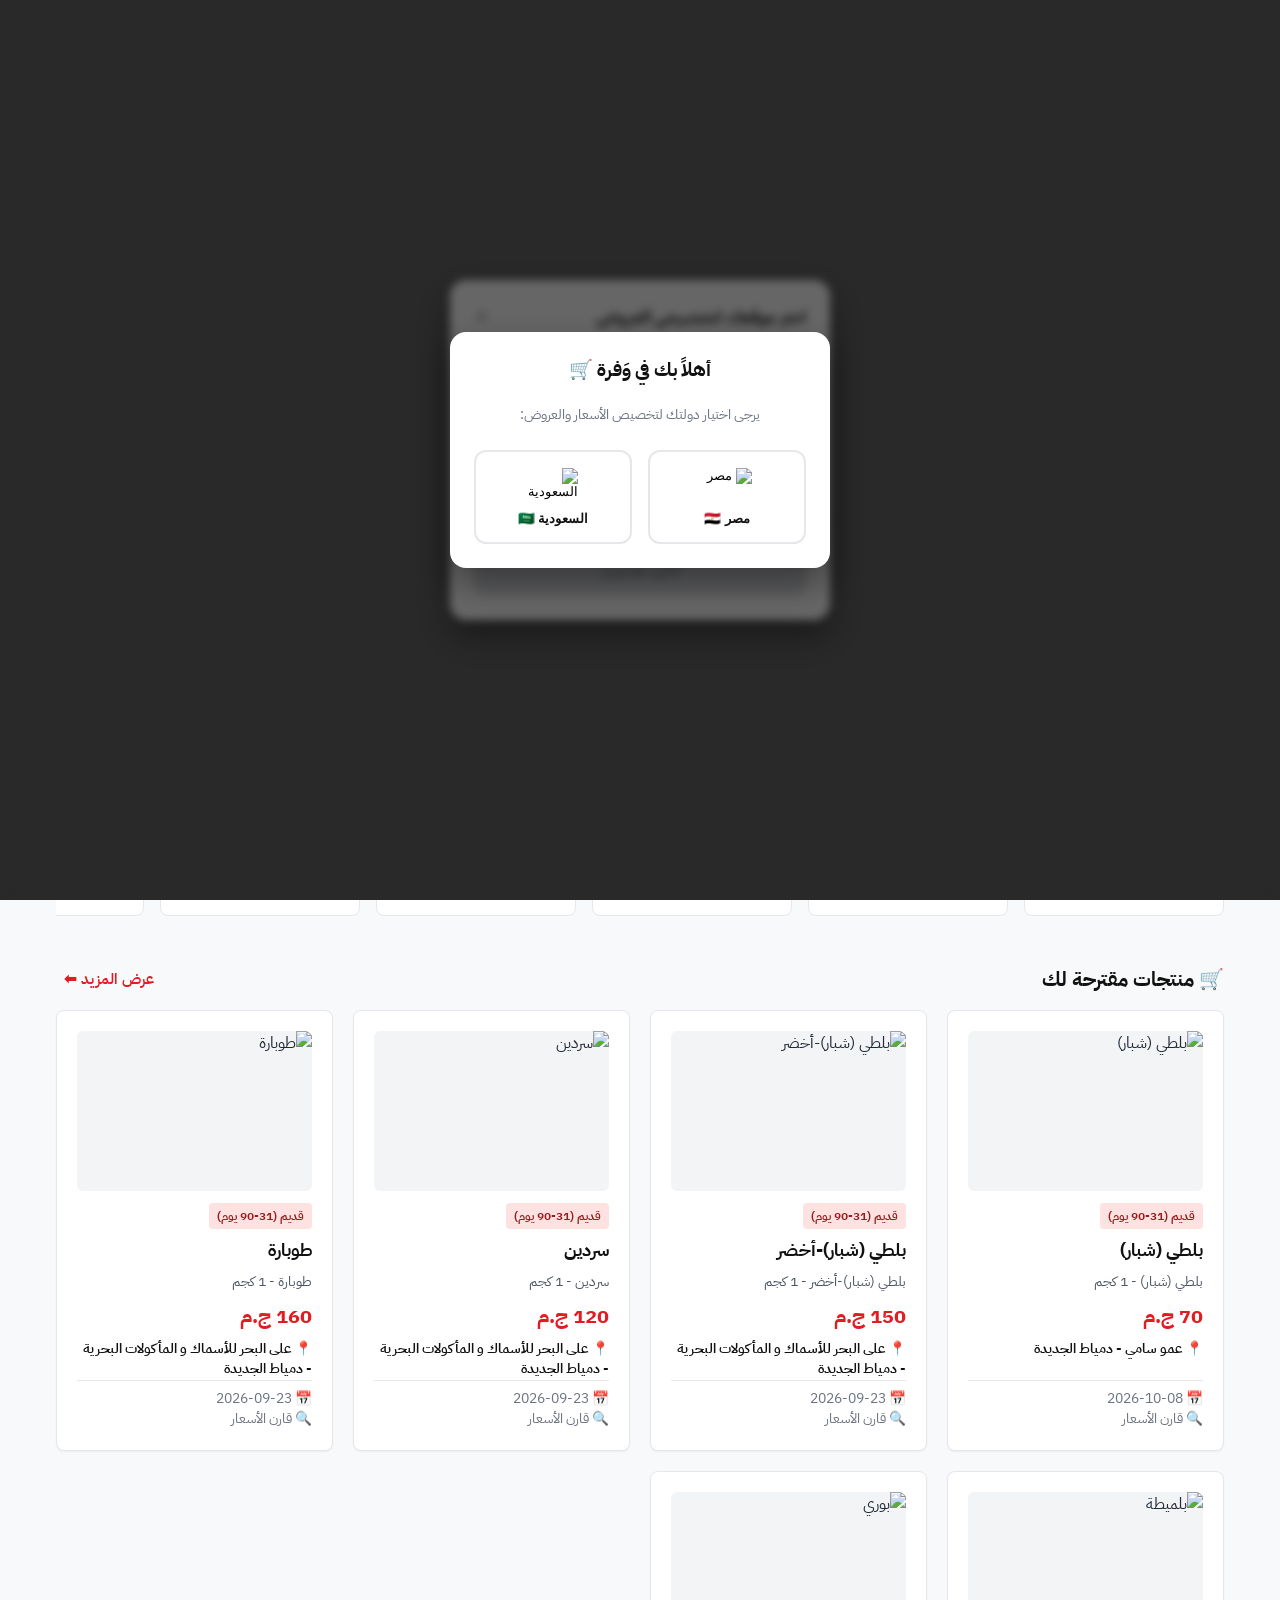
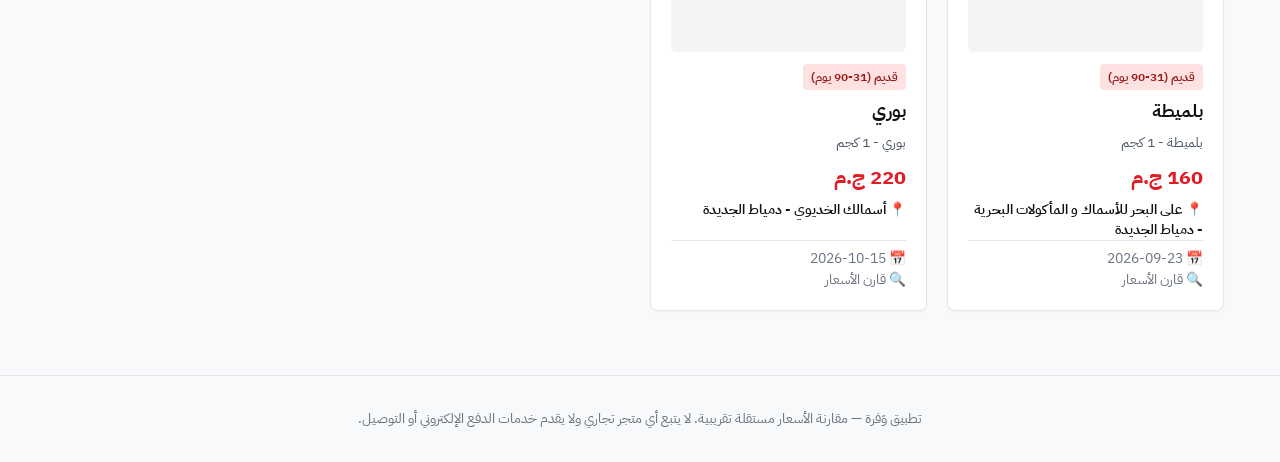
==== commit 696c00d6: "Add files via upload" ====
--- a/index.html
+++ b/index.html
@@ -78,7 +78,7 @@
         </div>
       </div>
 
-      <button id="nav-offers-btn" class="nav-tab">🏷️ العروض والتخفيضات</button>
+      <button id="nav-offers-btn" class="nav-tab">🏷️ العروض</button>
     </nav>
     <div id="search-section-wrapper" class="search-section" style="position: relative;">
       <input type="text" id="search-input" class="search-input" placeholder="ابحث عن اسم المنتج، العلامة التجارية، أو الفئة...">
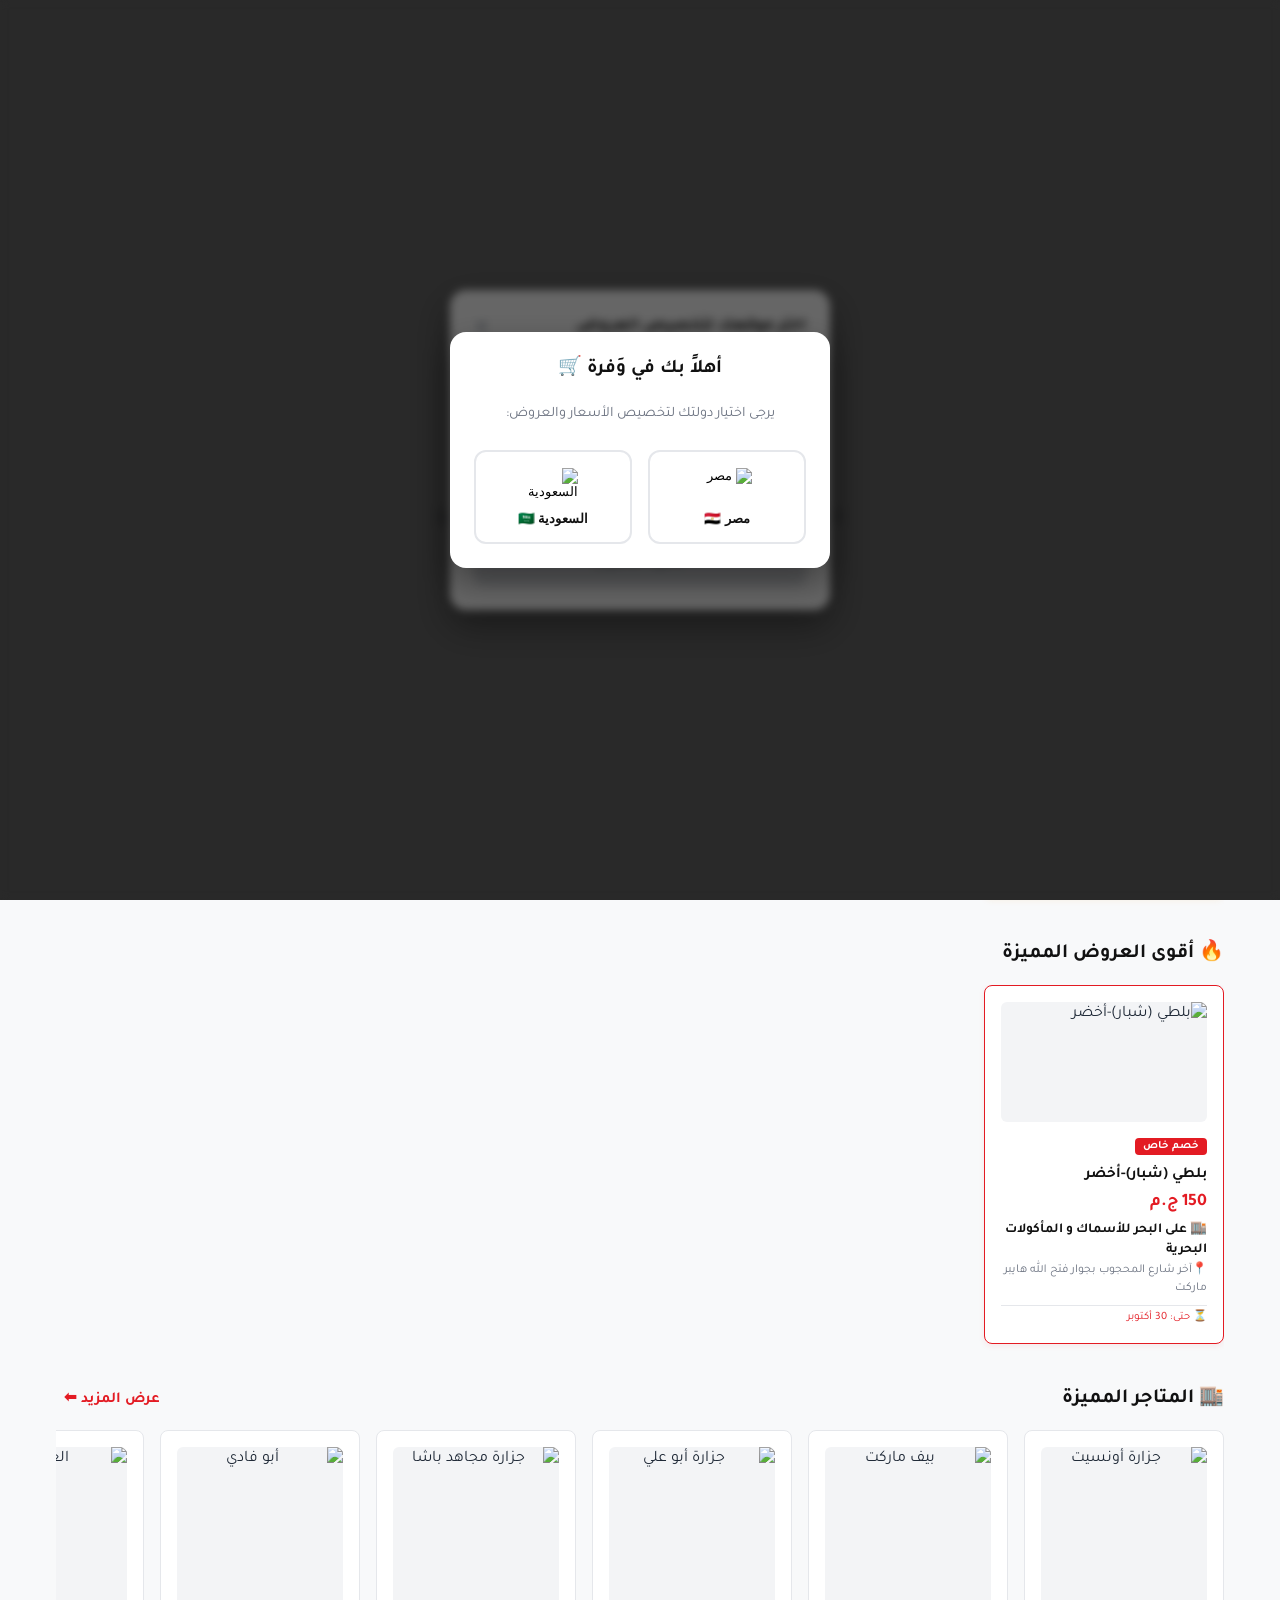
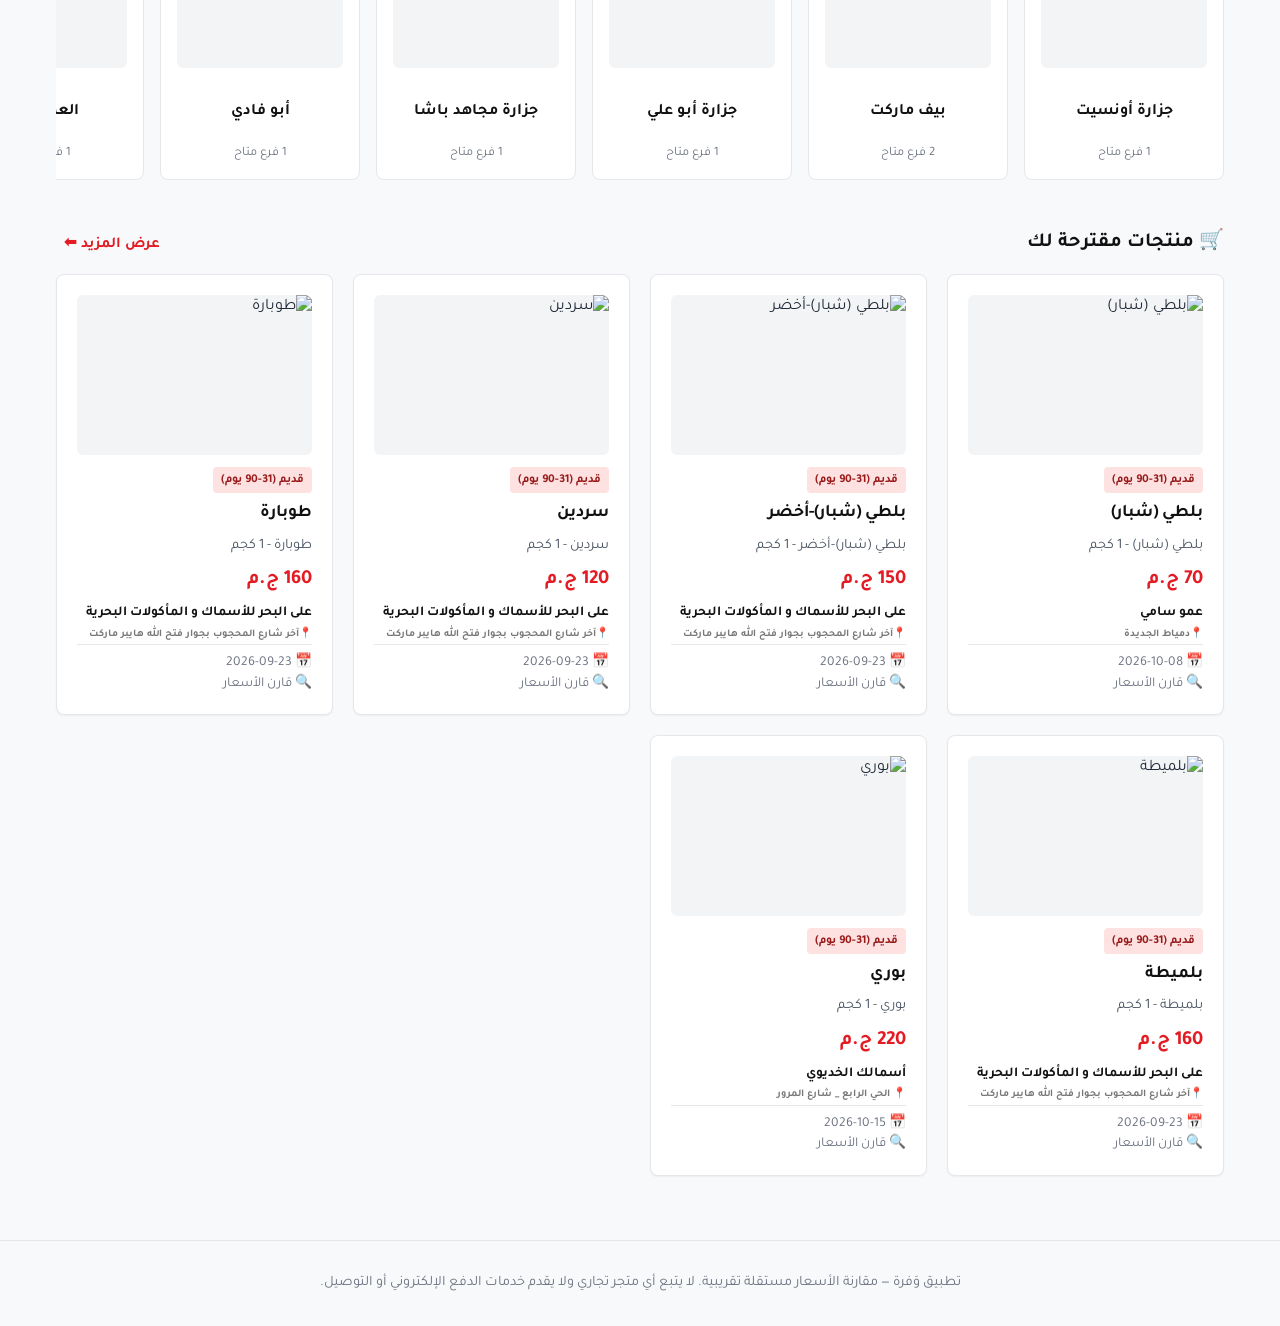
==== commit 801458ba: "Add files via upload" ====
--- a/index.html
+++ b/index.html
@@ -8,7 +8,7 @@
   <link rel="icon" type="image/svg+xml" href="assets/images/logo.svg">
   <link rel="preconnect" href="https://fonts.googleapis.com">
   <link rel="preconnect" href="https://fonts.gstatic.com" crossorigin>
-  <link href="https://fonts.googleapis.com/css2?family=IBM+Plex+Sans+Arabic:wght@400;600;700&display=swap" rel="stylesheet">
+  <link href="https://fonts.googleapis.com/css2?family=Tajawal:wght@400;500;700&display=swap" rel="stylesheet">
   <link rel="stylesheet" href="assets/css/style.css">
   <meta name="description" content="تطبيق مستقل لمقارنة أسعار المنتجات الاستهلاكية بين المتاجر والفروع في مصر.">
 </head>
@@ -66,7 +66,7 @@
     <!-- Navigation Bar -->
     <nav class="main-navbar">
       <button id="nav-home-btn" class="nav-tab active">🏠 الرئيسية</button>
-      <button id="nav-stores-btn" class="nav-tab">🏬 جميع المتاجر</button>
+      <button id="nav-stores-btn" class="nav-tab">🏬 المتاجر</button>
       
       <!-- Categories Dropdown Menu -->
       <div class="nav-dropdown" id="nav-category-dropdown">
--- a/assets/css/style.css
+++ b/assets/css/style.css
@@ -20,7 +20,7 @@
 body {
   padding-top: 28px;
   margin: 0;
-  font-family: 'IBM Plex Sans Arabic', Tahoma, Arial, sans-serif;
+  font-family: 'Tajawal', sans-serif; /* تم تغيير اسم الخط هنا */
   direction: rtl;
   text-align: right;
   background-color: var(--wafra-gray-bg);
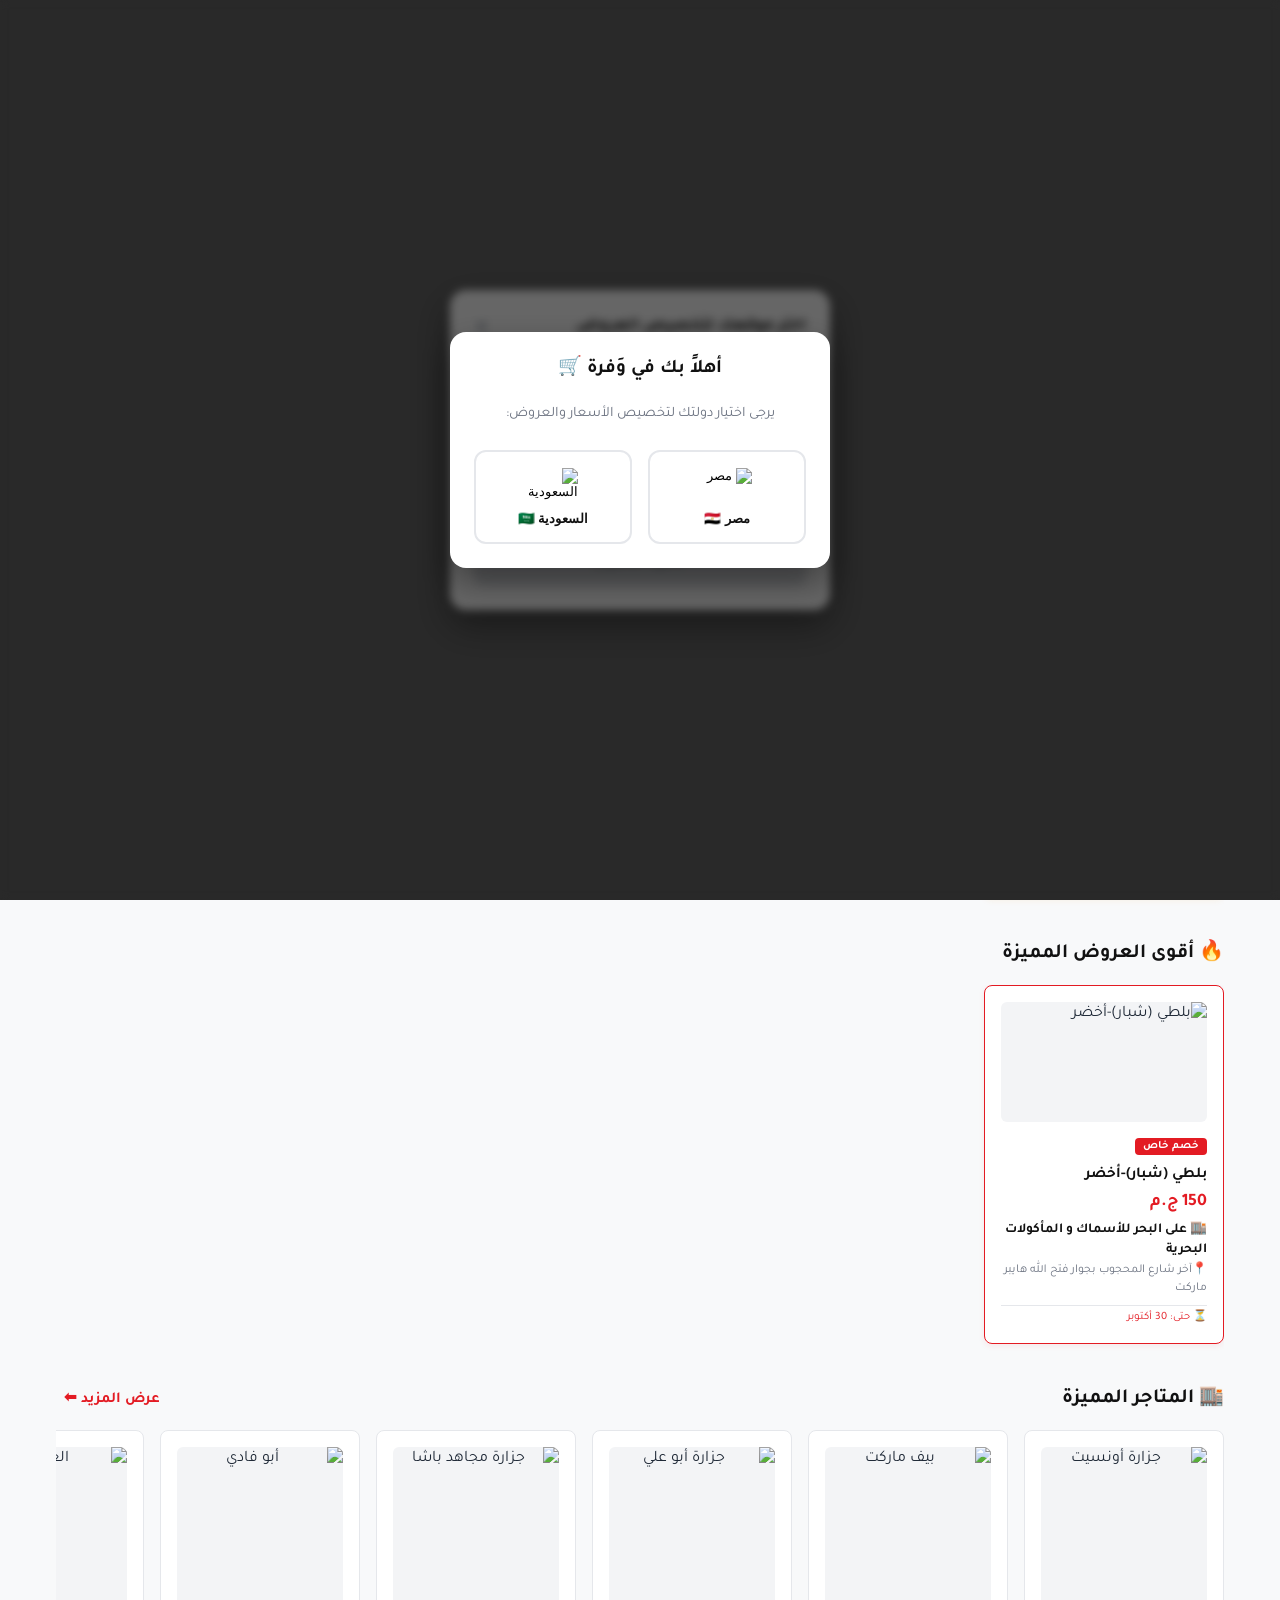
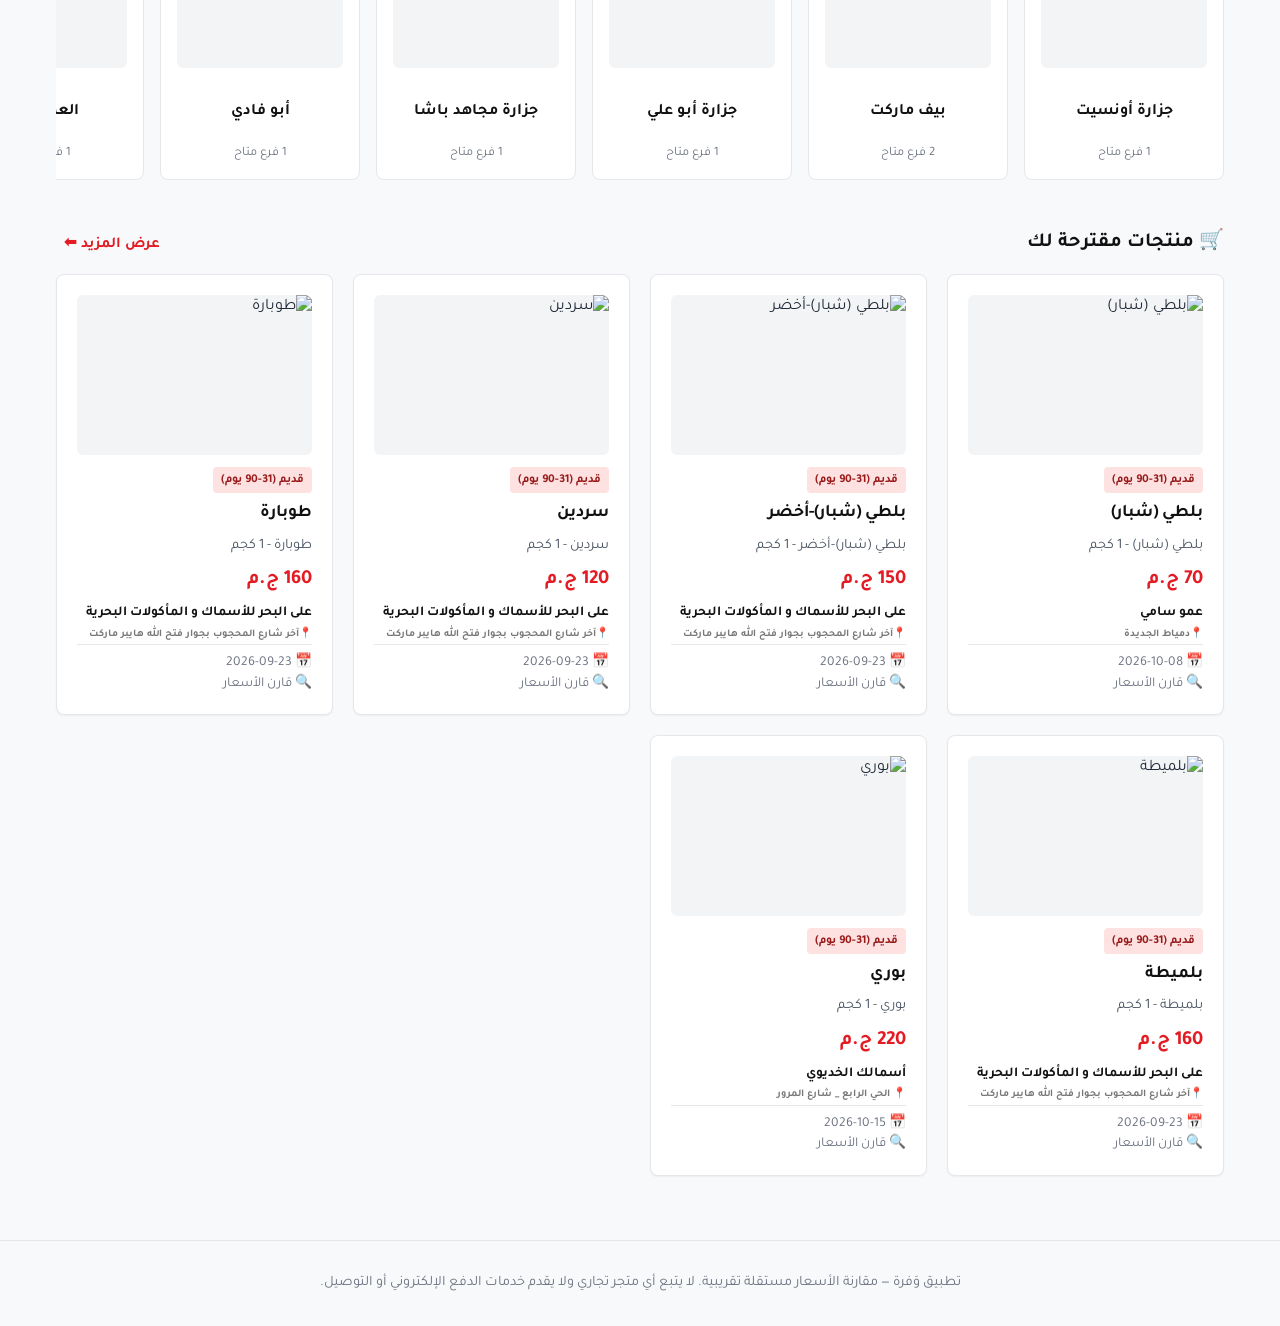
==== commit 83a26735: "Add files via upload" ====
--- a/index.html
+++ b/index.html
@@ -19,8 +19,10 @@
     <div class="loader-content">
       <img src="assets/images/logo.svg" alt="Wafra Logo" class="pulsing-logo">
       <div class="spinner"></div>
-      <p class="loader-text">وفر مع وَفرة ... جاري تحميل أفضل العروض بمدينتك</p>
-      <p class="loader-text"><b>الأسعار إسترشادية ... قد تختلف قليلا بسبب تحديثات السوق اللحظية</b></p>
+      <p class="loader-text" style="text-align: center;"><b>وفر مع وَفرة</b></p>
+      <p class="loader-text" style="text-align: center;">جاري تحميل أفضل العروض بمدينتك ...</p>
+      <p class="loader-text"></p>
+      <p class="loader-text" style="border: solid 1px #6B7280; padding: 10px; color: #111111; border-radius: 10px; background-color: rgba(107, 114, 128, 0.1); font-size: 0.75rem;"><b style="color: #E31B23;">الأسعار استرشادية</b><br>قد تختلف قليلا بسبب تحديثات السوق اللحظية</p>
     </div>
   </div>
 
--- a/assets/css/style.css
+++ b/assets/css/style.css
@@ -5,7 +5,7 @@
   --wafra-gray-bg: #F8F9FA;
   --wafra-border: #E5E7EB;
   --wafra-text: #1F2937;
-  --wafra-muted: #6B7280;
+  --wafra-muted: #6b7280;
   --wafra-success: #10B981;
   --wafra-warning: #F59E0B;
   --wafra-danger: #EF4444;
@@ -1146,6 +1146,7 @@
   font-weight: 500;
   margin: 0;
   font-family: inherit;
+  text-align: center;
 }
 
 /* شبكة المنتجات المضغوطة (متجرين في السطر للموبايل) */
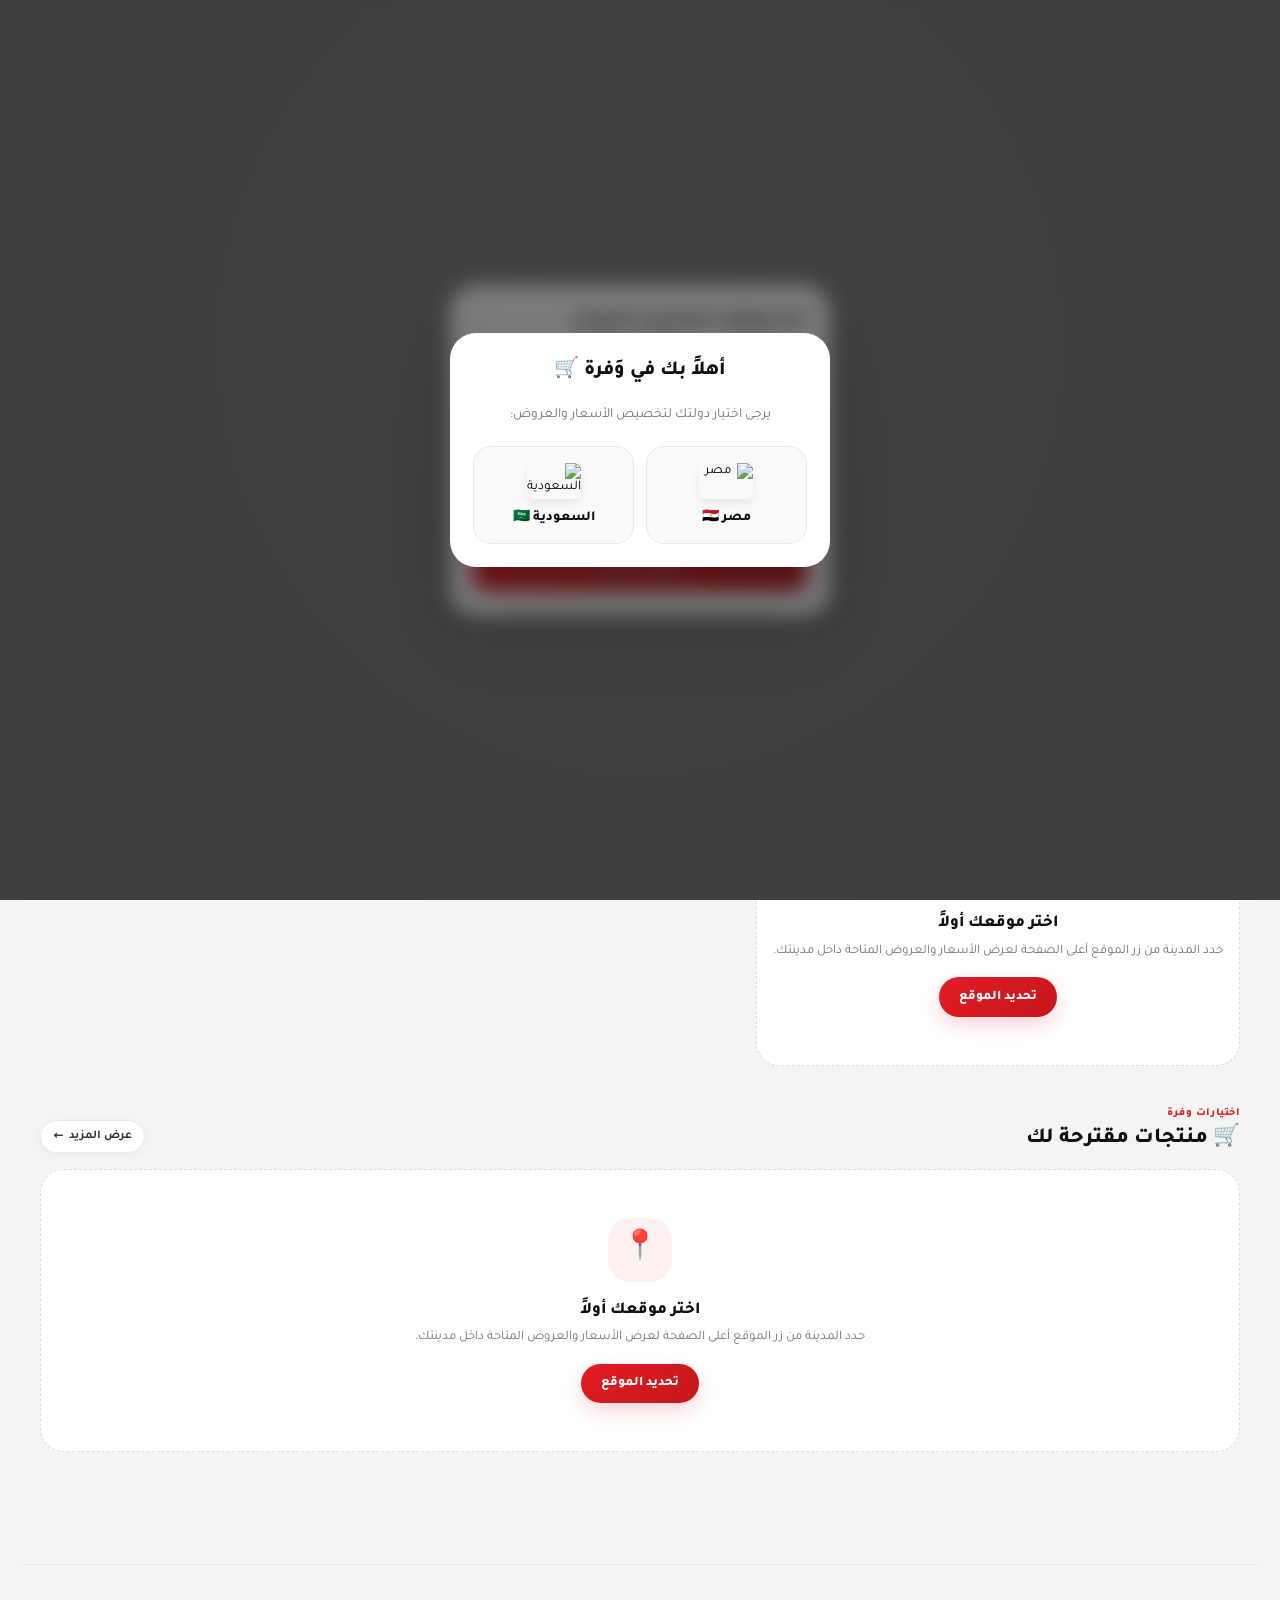
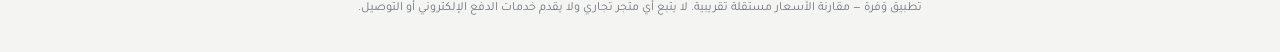
==== commit eb6fe067: "Add files via upload" ====
--- a/index.html
+++ b/index.html
@@ -2,14 +2,16 @@
 <html lang="ar" dir="rtl">
 <head>
   <meta charset="UTF-8">
-  <meta name="viewport" content="width=device-width, initial-scale=1.0">
+  <meta name="viewport" content="width=device-width, initial-scale=1.0, viewport-fit=cover">
+  <meta name="theme-color" content="#E31B23">
   <title>وفرة (Wafra) — مقارنة أسعار السلع في مصر</title>
   <!-- أيقونة الموقع (Favicon) -->
   <link rel="icon" type="image/svg+xml" href="assets/images/logo.svg">
   <link rel="preconnect" href="https://fonts.googleapis.com">
   <link rel="preconnect" href="https://fonts.gstatic.com" crossorigin>
-  <link href="https://fonts.googleapis.com/css2?family=Tajawal:wght@400;500;700&display=swap" rel="stylesheet">
+  <link href="https://fonts.googleapis.com/css2?family=Tajawal:wght@400;500;700;800&display=swap" rel="stylesheet">
   <link rel="stylesheet" href="assets/css/style.css">
+  <link rel="stylesheet" href="assets/css/modern.css">
   <meta name="description" content="تطبيق مستقل لمقارنة أسعار المنتجات الاستهلاكية بين المتاجر والفروع في مصر.">
 </head>
 <body>
@@ -19,10 +21,8 @@
     <div class="loader-content">
       <img src="assets/images/logo.svg" alt="Wafra Logo" class="pulsing-logo">
       <div class="spinner"></div>
-      <p class="loader-text" style="text-align: center;"><b>وفر مع وَفرة</b></p>
-      <p class="loader-text" style="text-align: center;">جاري تحميل أفضل العروض بمدينتك ...</p>
-      <p class="loader-text"></p>
-      <p class="loader-text" style="border: solid 1px #6B7280; padding: 10px; color: #111111; border-radius: 10px; background-color: rgba(107, 114, 128, 0.1); font-size: 0.75rem;"><b style="color: #E31B23;">الأسعار استرشادية</b><br>قد تختلف قليلا بسبب تحديثات السوق اللحظية</p>
+      <p class="loader-text">وفر مع وَفرة ... جاري تحميل أفضل العروض بمدينتك</p>
+      <p class="loader-text"><b>الأسعار إسترشادية ... قد تختلف قليلا بسبب تحديثات السوق اللحظية</b></p>
     </div>
   </div>
 
@@ -67,24 +67,30 @@
 
     <!-- Navigation Bar -->
     <nav class="main-navbar">
-      <button id="nav-home-btn" class="nav-tab active">🏠 الرئيسية</button>
-      <button id="nav-stores-btn" class="nav-tab">🏬 المتاجر</button>
+      <button id="nav-home-btn" class="nav-tab active" type="button">
+        <span class="nav-icon" aria-hidden="true">🏠</span><span class="nav-label">الرئيسية</span>
+      </button>
+      <button id="nav-stores-btn" class="nav-tab" type="button">
+        <span class="nav-icon" aria-hidden="true">🏬</span><span class="nav-label">المتاجر</span>
+      </button>
       
       <!-- Categories Dropdown Menu -->
       <div class="nav-dropdown" id="nav-category-dropdown">
-        <button id="nav-category-btn" class="nav-tab nav-dropdown-toggle">
-          📁 الفئات <span class="arrow-down">▼</span>
+        <button id="nav-category-btn" class="nav-tab nav-dropdown-toggle" type="button">
+          <span class="nav-icon" aria-hidden="true">📁</span><span class="nav-label">الأقسام</span><span class="arrow-down" aria-hidden="true">▼</span>
         </button>
         <div id="category-dropdown-menu" class="dropdown-menu">
           <!-- Filled dynamically -->
         </div>
       </div>
 
-      <button id="nav-offers-btn" class="nav-tab">🏷️ العروض</button>
+      <button id="nav-offers-btn" class="nav-tab" type="button">
+        <span class="nav-icon" aria-hidden="true">🏷️</span><span class="nav-label">العروض</span>
+      </button>
     </nav>
     <div id="search-section-wrapper" class="search-section" style="position: relative;">
-      <input type="text" id="search-input" class="search-input" placeholder="ابحث عن اسم المنتج، العلامة التجارية، أو الفئة...">
-      <button id="search-btn" class="btn-primary">بحث</button>
+      <input type="text" id="search-input" class="search-input" placeholder="ابحث عن اسم المنتج، العلامة التجارية، أو الفئة..." autocomplete="off" aria-label="بحث عن منتج">
+      <button id="search-btn" class="btn-primary" type="button">بحث</button>
       <!-- قائمة اقتراحات البحث المنسدلة -->
       <div id="search-suggestions" class="search-suggestions-dropdown"></div>
     </div>
@@ -147,23 +153,23 @@
 
   <!-- نافذة اختيار الدولة عند أول زيارة (Welcome Country Modal) -->
   <div id="welcome-country-modal" class="location-modal-overlay">
-    <div class="location-modal-content" style="text-align: center;">
-      <div class="modal-header" style="justify-content: center; border: none; padding-bottom: 0;">
-        <h3 style="font-size: 1.2rem;">أهلاً بك في وَفرة 🛒</h3>
+    <div class="location-modal-content welcome-modal-content">
+      <div class="modal-header welcome-modal-header">
+        <h3 class="welcome-modal-title">أهلاً بك في وَفرة 🛒</h3>
       </div>
-      <p style="color: #6B7280; font-size: 0.9rem; margin-bottom: 1.5rem;">يرجى اختيار دولتك لتخصيص الأسعار والعروض:</p>
+      <p class="welcome-modal-subtitle">يرجى اختيار دولتك لتخصيص الأسعار والعروض:</p>
       
-      <div style="display: flex; gap: 1rem; justify-content: center;">
+      <div class="country-choice-grid">
         <!-- زر مصر -->
-        <button onclick="selectCountry('eg')" style="flex: 1; padding: 1rem; border: 2px solid #E5E7EB; border-radius: 12px; background: #fff; cursor: pointer; transition: 0.2s;" onmouseover="this.style.borderColor='#E31B23'" onmouseout="this.style.borderColor='#E5E7EB'">
-          <img src="https://flagcdn.com/w80/eg.png" alt="مصر" style="width: 50px; height: 35px; object-fit: cover; border-radius: 4px; margin-bottom: 0.5rem; display: block; margin-inline: auto;">
-          <span style="font-weight: 700; color: #111;">مصر 🇪🇬</span>
+        <button type="button" onclick="selectCountry('eg')" class="country-choice-btn">
+          <img src="https://flagcdn.com/w80/eg.png" alt="مصر" class="country-choice-flag">
+          <span class="country-choice-name">مصر 🇪🇬</span>
         </button>
 
         <!-- زر السعودية -->
-        <button onclick="selectCountry('sa')" style="flex: 1; padding: 1rem; border: 2px solid #E5E7EB; border-radius: 12px; background: #fff; cursor: pointer; transition: 0.2s;" onmouseover="this.style.borderColor='#E31B23'" onmouseout="this.style.borderColor='#E5E7EB'">
-          <img src="https://flagcdn.com/w80/sa.png" alt="السعودية" style="width: 50px; height: 35px; object-fit: cover; border-radius: 4px; margin-bottom: 0.5rem; display: block; margin-inline: auto;">
-          <span style="font-weight: 700; color: #111;">السعودية 🇸🇦</span>
+        <button type="button" onclick="selectCountry('sa')" class="country-choice-btn">
+          <img src="https://flagcdn.com/w80/sa.png" alt="السعودية" class="country-choice-flag">
+          <span class="country-choice-name">السعودية 🇸🇦</span>
         </button>
       </div>
     </div>
--- a/assets/css/style.css
+++ b/assets/css/style.css
@@ -5,7 +5,7 @@
   --wafra-gray-bg: #F8F9FA;
   --wafra-border: #E5E7EB;
   --wafra-text: #1F2937;
-  --wafra-muted: #6b7280;
+  --wafra-muted: #6B7280;
   --wafra-success: #10B981;
   --wafra-warning: #F59E0B;
   --wafra-danger: #EF4444;
@@ -60,13 +60,13 @@
 .header-location-trigger {
   display: flex;
   align-items: center;
-  gap: 6px;
-  background: var(--wafra-red);
-  padding: 6px 14px;
+  gap: 2px;
+  background: var(--wafra-white);
+  padding: 0px 0px;
   border-radius: 20px;
-  color: white;
-  cursor: pointer;
-  font-size: 0.85rem;
+  color: var(--wafra-red);
+  cursor: pointer;
+  font-size: 1rem;
   font-weight: 500;
   transition: background 0.2s, transform 0.1s;
 }
@@ -82,6 +82,7 @@
 .arrow-icon {
   font-size: 0.65rem;
   opacity: 0.8;
+  padding-right: 5px;
 }
 
 /* نافذة اختيار العنوان (Popup Modal) */
@@ -273,7 +274,7 @@
   overflow: hidden;
   border-radius: 6px;
   margin-bottom: 0.75rem;
-  background-color: #F3F4F6;
+  background-color: #FFFFFF;
   display: flex;
   align-items: center;
   justify-content: center;
@@ -284,7 +285,8 @@
 .card-image-container img {
   width: 100%;
   height: 100%;
-  object-fit: cover;
+  padding: 8px;
+  object-fit: contain;
   display: block;
   transition: transform 0.3s ease;
 }
@@ -310,6 +312,14 @@
   border-radius: 4px;
   font-size: 0.75rem;
   font-weight: 600;
+  margin-bottom: 0.5rem;
+}
+.badge2 {
+  display: inline-block;
+  padding: 0.25rem 0.5rem;
+  border-radius: 4px;
+  font-size: 0.65rem;
+  font-weight: 500;
   margin-bottom: 0.5rem;
 }
 
@@ -622,6 +632,7 @@
 
 .price-info-side {
   text-align: left;
+  width: 50%;
 }
 
 .price-info-side .price-tag {
@@ -1146,7 +1157,6 @@
   font-weight: 500;
   margin: 0;
   font-family: inherit;
-  text-align: center;
 }
 
 /* شبكة المنتجات المضغوطة (متجرين في السطر للموبايل) */
@@ -1192,7 +1202,7 @@
   border-radius: 6px;
   overflow: hidden;
   margin-bottom: 0.4rem;
-  background: #F3F4F6;
+  background: #FFFFFF;
   display: flex;
   align-items: center;
   justify-content: center;
@@ -1201,7 +1211,8 @@
 .compact-product-card .card-image-container img {
   width: 100%;
   height: 100%;
-  object-fit: cover;
+  padding: 8px;
+  object-fit: contain;
 }
 
 .compact-product-card h3 {
@@ -1353,4 +1364,165 @@
 
 .country-item.active {
   background-color: #FEE2E2;
-}+}
+
+/* ==========================================
+   🌟 بطاقات عروض الباكدجات (فصل العروض عن الأسعار)
+   ========================================== */
+.bundle-offer-card {
+  border: 1px solid var(--wafra-red);
+  border-radius: 10px;
+  background: var(--wafra-white);
+  padding: 0.75rem;
+  display: flex;
+  flex-direction: column;
+  justify-content: space-between;
+  transition: transform 0.2s, box-shadow 0.2s;
+}
+
+.bundle-offer-card:hover {
+  transform: translateY(-2px);
+  box-shadow: 0 4px 12px rgba(227, 27, 35, 0.12);
+}
+
+/* داخل السلايدرات الأفقية في الرئيسية نحتاج عرضاً ثابتاً للبطاقة */
+.offers-slider > .bundle-offer-card {
+  min-width: 240px;
+  max-width: 240px;
+  flex: 0 0 auto;
+}
+
+.offer-type-badge {
+  display: inline-block;
+  font-size: 0.7rem;
+  font-weight: 700;
+  padding: 0.15rem 0.5rem;
+  border-radius: 999px;
+  margin-bottom: 0.3rem;
+}
+
+.offer-type-badge.bundle {
+  background: #FFF7ED;
+  color: #C2410C;
+  border: 1px solid #FED7AA;
+}
+
+.offer-type-badge.value {
+  background: #ECFDF5;
+  color: #047857;
+  border: 1px solid #A7F3D0;
+}
+
+.offer-type-badge.store {
+  background: #EEF2FF;
+  color: #3730A3;
+  border: 1px solid #C7D2FE;
+}
+
+.store-offer-card {
+  border-color: #4F46E5;
+}
+
+.store-offer-card:hover {
+  box-shadow: 0 4px 12px rgba(79, 70, 229, 0.18);
+}
+
+.store-offer-logo {
+  height: 110px;
+  min-height: 110px;
+  display: flex;
+  align-items: center;
+  justify-content: center;
+  background: #F9FAFB;
+  border-radius: 8px;
+  margin-bottom: 0.4rem;
+  overflow: hidden;
+}
+
+.store-offer-logo img {
+  max-width: 75%;
+  max-height: 75%;
+  object-fit: contain;
+}
+
+.offer-product-meta {
+  font-size: 0.8rem;
+  color: var(--wafra-muted);
+  margin-bottom: 0.25rem;
+}
+
+.bundle-qty-row {
+  display: flex;
+  align-items: center;
+  justify-content: space-between;
+  gap: 0.5rem;
+  margin-top: 0.4rem;
+}
+
+.bundle-qty-badge {
+  background: var(--wafra-black);
+  color: var(--wafra-white);
+  font-size: 0.75rem;
+  font-weight: 700;
+  padding: 0.2rem 0.55rem;
+  border-radius: 999px;
+  white-space: nowrap;
+}
+
+.bundle-total {
+  font-size: 1.15rem;
+  font-weight: 800;
+  color: var(--wafra-red);
+}
+
+.bundle-unit-price {
+  font-size: 0.78rem;
+  color: #374151;
+  font-weight: 700;
+  margin-top: 0.15rem;
+}
+
+.offer-condition {
+  font-size: 0.82rem;
+  font-weight: 700;
+  color: #7C2D12;
+  background: #FFF7ED;
+  border-radius: 8px;
+  padding: 0.4rem 0.5rem;
+  margin-top: 0.45rem;
+  line-height: 1.4;
+}
+
+.offer-store {
+  font-size: 0.82rem;
+  font-weight: 700;
+  color: var(--wafra-black);
+  margin-top: 0.35rem;
+}
+
+.offer-saving {
+  font-size: 0.78rem;
+  font-weight: 700;
+  color: #047857;
+  background: #ECFDF5;
+  border-radius: 8px;
+  padding: 0.25rem 0.45rem;
+  margin-top: 0.35rem;
+  display: inline-block;
+}
+
+.old-price {
+  font-size: 0.78rem;
+  color: var(--wafra-muted);
+  text-decoration: line-through;
+  font-weight: 600;
+  margin-top: 0.15rem;
+}
+
+.badge-promo {
+  background: #FEF3C7;
+  color: #92400E;
+  border: 1px solid #FDE68A;
+  font-size: 0.68rem;
+  margin-top: 0.2rem;
+}
--- a/assets/css/modern.css
+++ b/assets/css/modern.css
@@ -0,0 +1,2777 @@
+/* ============================================================
+   Wafra Modern UI 2026
+   طبقة تحسينات بصرية فوق التصميم الأساسي مع الحفاظ على الهوية
+   ============================================================ */
+
+:root {
+  --wafra-red: #E31B23;
+  --wafra-red-dark: #B5121A;
+  --wafra-red-soft: #FFF0F0;
+  --wafra-black: #111111;
+  --wafra-ink: #16181D;
+  --wafra-gray-bg: #F4F5F3;
+  --wafra-surface: #FFFFFF;
+  --wafra-border: #E8EAE7;
+  --wafra-text: #17191E;
+  --wafra-muted: #70757E;
+  --wafra-success: #0E9F6E;
+  --wafra-warning: #F59E0B;
+  --wafra-danger: #EF4444;
+  --radius-sm: 14px;
+  --radius-md: 18px;
+  --radius-lg: 24px;
+  --radius-xl: 32px;
+  --shadow-sm: 0 2px 10px rgba(17, 17, 17, .035);
+  --shadow-md: 0 12px 32px rgba(17, 17, 17, .07);
+  --shadow-lg: 0 24px 64px rgba(17, 17, 17, .12);
+  --safe-bottom: env(safe-area-inset-bottom, 0px);
+}
+
+html {
+  scroll-behavior: smooth;
+  -webkit-text-size-adjust: 100%;
+}
+
+body {
+  min-height: 100vh;
+  padding-top: 28px;
+  background-color: var(--wafra-gray-bg);
+  background-image:
+    radial-gradient(circle at 100% 0, rgba(227, 27, 35, .055), transparent 34%),
+    radial-gradient(circle at 0 30%, rgba(17, 17, 17, .028), transparent 28%);
+  background-attachment: fixed;
+  color: var(--wafra-text);
+  font-family: 'Tajawal', system-ui, -apple-system, "Segoe UI", sans-serif;
+  -webkit-font-smoothing: antialiased;
+  text-rendering: optimizeLegibility;
+}
+
+button,
+input,
+select,
+textarea {
+  font-family: inherit;
+}
+
+button {
+  -webkit-tap-highlight-color: transparent;
+}
+
+img {
+  max-width: 100%;
+}
+
+main {
+  max-width: 1240px;
+  margin: 0 auto;
+  padding: 1.35rem 1.25rem 4rem;
+}
+
+footer {
+  max-width: 1240px;
+  margin: 3rem auto 0;
+  padding: 2rem 1.25rem calc(2rem + var(--safe-bottom));
+  border-top: 1px solid var(--wafra-border);
+  color: var(--wafra-muted);
+  background: transparent;
+  text-align: center;
+  font-size: .78rem;
+  line-height: 1.8;
+}
+
+.status-bar-bg {
+  height: 28px;
+  background: linear-gradient(90deg, #101010, #1E1E1E);
+  z-index: 1001;
+}
+
+/* ============================== Header ============================== */
+
+.navbarheader {
+  top: 28px;
+  z-index: 300;
+  background: rgba(255, 255, 255, .88);
+  -webkit-backdrop-filter: blur(18px);
+  backdrop-filter: blur(18px);
+  border-bottom: 1px solid rgba(17, 17, 17, .06);
+}
+
+header {
+  max-width: 1240px;
+  margin: 0 auto;
+  padding: .8rem 1.25rem;
+  background: transparent;
+  border-bottom: none;
+}
+
+.site-logo {
+  height: 38px;
+}
+
+.left-header-actions {
+  gap: .55rem;
+}
+
+.header-location-trigger {
+  display: flex;
+  align-items: center;
+  gap: .3rem;
+  background: #F5F5F3;
+  border: 1px solid #ECECE9;
+  border-radius: 999px;
+  padding: .45rem .7rem;
+  color: #2B2D31;
+  font-size: .8rem;
+  font-weight: 700;
+  cursor: pointer;
+  transition: background .2s ease, border-color .2s ease, transform .15s ease;
+}
+
+.header-location-trigger:hover {
+  background: #fff;
+  border-color: rgba(227, 27, 35, .3);
+}
+
+.header-location-trigger:active {
+  transform: scale(.97);
+}
+
+.header-location-trigger #current-location-label {
+  max-width: 180px;
+  white-space: nowrap;
+  overflow: hidden;
+  text-overflow: ellipsis;
+}
+
+.pin-icon {
+  font-size: .9rem;
+}
+
+.arrow-icon {
+  padding-right: 0;
+  color: #9AA0A6;
+  font-size: .55rem;
+}
+
+.flag-circle {
+  width: 34px;
+  height: 34px;
+  border: 1px solid var(--wafra-border);
+  box-shadow: 0 2px 8px rgba(17, 17, 17, .06);
+}
+
+.country-menu {
+  top: calc(100% + 10px);
+  border-radius: 16px;
+  padding: 8px;
+  box-shadow: var(--shadow-lg);
+}
+
+.country-item {
+  width: 36px;
+  height: 36px;
+}
+
+/* ============================== Navigation ============================== */
+
+.main-navbar {
+  display: flex;
+  gap: .35rem;
+  max-width: 1240px;
+  margin: 0 auto;
+  padding: 0 1.25rem .7rem;
+  background: transparent;
+  border-bottom: none;
+}
+
+.nav-tab {
+  display: inline-flex;
+  align-items: center;
+  justify-content: center;
+  gap: .35rem;
+  padding: .5rem .85rem;
+  border: none;
+  border-radius: 999px;
+  background: transparent;
+  color: #62676F;
+  font-size: .82rem;
+  font-weight: 700;
+  cursor: pointer;
+  transition: background .2s ease, color .2s ease, box-shadow .2s ease;
+}
+
+.nav-tab:hover {
+  background: #F5F5F3;
+  color: var(--wafra-red);
+}
+
+.nav-tab.active {
+  background: #111;
+  color: #fff;
+  box-shadow: 0 8px 20px rgba(17, 17, 17, .16);
+}
+
+.nav-icon {
+  font-size: 1rem;
+  line-height: 1;
+}
+
+.nav-dropdown {
+  display: inline-block;
+}
+
+.nav-dropdown-toggle .arrow-down {
+  margin-inline-start: .15rem;
+}
+
+.dropdown-menu {
+  top: calc(100% + 8px);
+  border-radius: 16px;
+  padding: .35rem;
+  border-color: var(--wafra-border);
+  box-shadow: var(--shadow-lg);
+}
+
+.dropdown-item {
+  display: flex;
+  align-items: center;
+  gap: .5rem;
+  border-bottom: none;
+  border-radius: 12px;
+  padding: .65rem .75rem;
+  font-weight: 600;
+}
+
+.dropdown-item:hover {
+  background: var(--wafra-red-soft);
+}
+
+.dropdown-item-icon {
+  display: inline-flex;
+  align-items: center;
+  justify-content: center;
+  width: 1.35rem;
+  font-size: 1rem;
+}
+
+.dropdown-item.is-disabled {
+  color: var(--wafra-muted);
+  cursor: default;
+}
+
+.dropdown-item.is-disabled:hover {
+  background: transparent;
+  color: var(--wafra-muted);
+}
+
+/* ============================== Search ============================== */
+
+.search-section {
+  display: flex;
+  align-items: center;
+  gap: .35rem;
+  max-width: 1240px;
+  margin: 0 auto 1.35rem;
+  padding: .35rem .55rem .35rem .85rem;
+  border: 1px solid var(--wafra-border);
+  border-radius: 999px;
+  background: #fff;
+  box-shadow: var(--shadow-sm);
+  transition: border-color .2s ease, box-shadow .2s ease;
+}
+
+.search-section:focus-within {
+  border-color: rgba(227, 27, 35, .35);
+  box-shadow: 0 0 0 4px rgba(227, 27, 35, .06), var(--shadow-sm);
+}
+
+.search-section::before {
+  content: "🔍";
+  flex: 0 0 auto;
+  width: 28px;
+  font-size: .92rem;
+  line-height: 1;
+  text-align: center;
+  opacity: .62;
+}
+
+.search-input {
+  flex: 1;
+  min-width: 0;
+  padding: .7rem .2rem;
+  border: none;
+  border-radius: 0;
+  background: transparent;
+  color: var(--wafra-text);
+  font-size: .92rem;
+}
+
+.search-input:focus {
+  outline: none;
+}
+
+.search-input::placeholder {
+  color: #A0A4AA;
+}
+
+.search-section .btn-primary {
+  flex: 0 0 auto;
+  padding: .62rem 1.15rem;
+  border-radius: 999px;
+  font-size: .82rem;
+}
+
+.search-suggestions-dropdown {
+  top: calc(100% + 10px);
+  border-radius: 16px;
+  border-color: var(--wafra-border);
+  box-shadow: var(--shadow-lg);
+  overflow: hidden;
+}
+
+.search-suggestion-item {
+  border-bottom-color: #F3F4F1;
+  padding: .7rem .9rem;
+}
+
+/* ============================== Shared ============================== */
+
+.btn-primary {
+  border: none;
+  border-radius: 999px;
+  padding: .7rem 1.25rem;
+  background: linear-gradient(135deg, var(--wafra-red), #C5161D);
+  color: #fff;
+  font-weight: 800;
+  cursor: pointer;
+  box-shadow: 0 8px 20px rgba(227, 27, 35, .18);
+  transition: transform .15s ease, box-shadow .2s ease, background .2s ease;
+}
+
+.btn-primary:hover {
+  background: linear-gradient(135deg, #C5161D, #A80F16);
+  box-shadow: 0 10px 24px rgba(227, 27, 35, .24);
+}
+
+.btn-secondary {
+  border: 1px solid var(--wafra-border);
+  border-radius: 999px;
+  padding: .55rem .9rem;
+  background: #F4F5F3;
+  color: #333;
+  font-weight: 700;
+  cursor: pointer;
+  transition: background .2s ease, border-color .2s ease;
+}
+
+.btn-secondary:hover {
+  background: #ECEDEA;
+  border-color: #DDDFDA;
+}
+
+.card {
+  border-radius: 22px;
+  border-color: var(--wafra-border);
+  box-shadow: var(--shadow-sm);
+}
+
+.btn-text-link {
+  display: inline-flex;
+  align-items: center;
+  gap: .3rem;
+  padding: .45rem .8rem;
+  border: 1px solid var(--wafra-border);
+  border-radius: 999px;
+  background: #fff;
+  color: #333;
+  font-size: .75rem;
+  font-weight: 700;
+  cursor: pointer;
+  box-shadow: var(--shadow-sm);
+  transition: border-color .2s ease, color .2s ease, transform .15s ease;
+}
+
+.btn-text-link:hover {
+  border-color: rgba(227, 27, 35, .3);
+  color: var(--wafra-red);
+  text-decoration: none;
+  transform: translateY(-1px);
+}
+
+.section-header-row {
+  display: flex;
+  align-items: flex-end;
+  justify-content: space-between;
+  gap: 1rem;
+  margin-bottom: 1rem;
+}
+
+.section-kicker {
+  display: block;
+  margin-bottom: .15rem;
+  color: var(--wafra-red);
+  font-size: .68rem;
+  font-weight: 800;
+  letter-spacing: .04em;
+}
+
+.section-title {
+  color: var(--wafra-black);
+  font-size: clamp(1.05rem, 2vw, 1.35rem);
+  font-weight: 800;
+  line-height: 1.3;
+}
+
+.home-section-head {
+  display: flex;
+  align-items: center;
+  justify-content: space-between;
+  gap: 1rem;
+  margin-bottom: .75rem;
+}
+
+.page-heading {
+  display: flex;
+  align-items: flex-end;
+  justify-content: space-between;
+  gap: 1rem;
+  margin-bottom: 1.35rem;
+}
+
+.page-heading-copy {
+  min-width: 0;
+}
+
+.page-kicker {
+  display: inline-flex;
+  align-items: center;
+  gap: .25rem;
+  margin-bottom: .35rem;
+  padding: .22rem .6rem;
+  border-radius: 999px;
+  background: var(--wafra-red-soft);
+  color: var(--wafra-red);
+  font-size: .68rem;
+  font-weight: 800;
+}
+
+.page-title {
+  color: var(--wafra-black);
+  font-size: clamp(1.4rem, 3vw, 2rem);
+  font-weight: 800;
+  line-height: 1.25;
+}
+
+.page-subtitle {
+  max-width: 72ch;
+  margin-top: .35rem;
+  color: var(--wafra-muted);
+  font-size: .86rem;
+  line-height: 1.7;
+}
+
+.page-count-pill {
+  flex: 0 0 auto;
+  padding: .45rem .8rem;
+  border: 1px solid var(--wafra-border);
+  border-radius: 999px;
+  background: #fff;
+  color: #333;
+  font-size: .72rem;
+  font-weight: 800;
+  box-shadow: var(--shadow-sm);
+}
+
+.page-actions {
+  display: flex;
+  gap: .5rem;
+  margin-bottom: 1rem;
+}
+
+.empty-state {
+  grid-column: 1 / -1;
+  padding: 3rem 1rem;
+  border: 1px dashed #DADDD8;
+  border-radius: 24px;
+  background: #fff;
+  text-align: center;
+}
+
+.empty-state-icon {
+  display: flex;
+  align-items: center;
+  justify-content: center;
+  width: 64px;
+  height: 64px;
+  margin: 0 auto 1rem;
+  border-radius: 22px;
+  background: var(--wafra-red-soft);
+  font-size: 1.8rem;
+}
+
+.empty-state h3 {
+  color: #111;
+  font-size: 1.05rem;
+  font-weight: 800;
+}
+
+.empty-state p {
+  margin-top: .35rem;
+  color: var(--wafra-muted);
+  font-size: .82rem;
+}
+
+.empty-state-action {
+  margin-top: 1rem;
+}
+
+.image-placeholder {
+  display: flex;
+  align-items: center;
+  justify-content: center;
+  width: 100%;
+  height: 100%;
+  color: #9CA3AF;
+  font-size: 1.5rem;
+}
+
+/* ============================== Home greeting ============================== */
+
+.home-greeting {
+  display: flex;
+  align-items: flex-end;
+  justify-content: space-between;
+  gap: 1rem;
+  margin-bottom: 1.25rem;
+}
+
+.home-greeting-copy {
+  min-width: 0;
+}
+
+.home-kicker {
+  display: inline-flex;
+  align-items: center;
+  gap: .25rem;
+  margin-bottom: .45rem;
+  padding: .25rem .7rem;
+  border-radius: 999px;
+  background: var(--wafra-red-soft);
+  color: var(--wafra-red);
+  font-size: .72rem;
+  font-weight: 800;
+}
+
+.home-title {
+  color: var(--wafra-black);
+  font-size: clamp(1.55rem, 3.4vw, 2.5rem);
+  font-weight: 800;
+  line-height: 1.18;
+  letter-spacing: -.02em;
+}
+
+.home-title span {
+  color: var(--wafra-red);
+}
+
+.home-subtitle {
+  margin-top: .35rem;
+  color: var(--wafra-muted);
+  font-size: .92rem;
+}
+
+.home-location-pill {
+  flex: 0 0 auto;
+  padding: .55rem .8rem;
+  border: 1px solid var(--wafra-border);
+  border-radius: 999px;
+  background: #fff;
+  color: #333;
+  font-family: inherit;
+  font-size: .76rem;
+  font-weight: 800;
+  white-space: nowrap;
+  cursor: pointer;
+  box-shadow: var(--shadow-sm);
+  transition: border-color .2s ease, transform .15s ease;
+}
+
+.home-location-pill:hover {
+  border-color: rgba(227, 27, 35, .3);
+  transform: translateY(-1px);
+}
+
+/* ============================== Hero ads ============================== */
+
+.hero-section {
+  margin-bottom: .35rem;
+}
+
+.hero-ads-wrapper {
+  position: relative;
+  width: 100%;
+  margin-bottom: .65rem;
+  border: none;
+  border-radius: 28px;
+  overflow: hidden;
+  background: #111;
+  box-shadow: var(--shadow-md);
+}
+
+.hero-ad-card {
+  position: relative;
+  display: none;
+  width: 100%;
+  animation: heroFade .5s ease;
+}
+
+.hero-ad-card.active {
+  display: block;
+}
+
+@keyframes heroFade {
+  from { opacity: .45; }
+  to { opacity: 1; }
+}
+
+.hero-ad-media {
+  position: relative;
+  width: 100%;
+}
+
+.hero-ad-image {
+  display: block;
+  width: 100%;
+  height: clamp(210px, 32vw, 350px);
+  object-fit: cover;
+}
+
+.hero-ad-media::after {
+  content: "";
+  position: absolute;
+  inset: 0;
+  background: linear-gradient(to top, rgba(0, 0, 0, .84) 0%, rgba(0, 0, 0, .38) 38%, rgba(0, 0, 0, 0) 72%);
+  pointer-events: none;
+}
+
+.ad-label {
+  position: absolute;
+  top: 1rem;
+  right: 1rem;
+  z-index: 3;
+  padding: .28rem .6rem;
+  border: 1px solid rgba(255, 255, 255, .22);
+  border-radius: 999px;
+  background: rgba(17, 17, 17, .48);
+  -webkit-backdrop-filter: blur(10px);
+  backdrop-filter: blur(10px);
+  color: #fff;
+  font-size: .62rem;
+  font-weight: 700;
+}
+
+.hero-ad-content {
+  position: absolute;
+  right: 0;
+  bottom: 0;
+  left: 0;
+  z-index: 2;
+  display: flex;
+  align-items: flex-end;
+  justify-content: space-between;
+  gap: 1rem;
+  padding: 2.4rem 1.5rem 1.35rem;
+  background: transparent;
+}
+
+.hero-ad-copy {
+  max-width: 68%;
+  min-width: 0;
+}
+
+.hero-ad-kicker {
+  display: inline-flex;
+  margin-bottom: .35rem;
+  padding: .2rem .55rem;
+  border: 1px solid rgba(255, 255, 255, .25);
+  border-radius: 999px;
+  background: rgba(255, 255, 255, .14);
+  -webkit-backdrop-filter: blur(8px);
+  backdrop-filter: blur(8px);
+  color: #fff;
+  font-size: .62rem;
+  font-weight: 800;
+}
+
+.hero-ad-title {
+  margin: 0;
+  color: #fff;
+  font-size: clamp(1.15rem, 2.4vw, 2rem);
+  font-weight: 800;
+  line-height: 1.25;
+  text-shadow: 0 2px 18px rgba(0, 0, 0, .35);
+}
+
+.hero-ad-subtitle {
+  max-width: 48ch;
+  margin-top: .35rem;
+  color: rgba(255, 255, 255, .82);
+  font-size: .85rem;
+  line-height: 1.55;
+}
+
+.hero-ad-cta {
+  flex: 0 0 auto;
+  display: inline-flex;
+  align-items: center;
+  justify-content: center;
+  padding: .68rem 1.25rem;
+  border: none;
+  border-radius: 999px;
+  background: #fff;
+  color: #111;
+  font-size: .78rem;
+  font-weight: 800;
+  text-decoration: none;
+  white-space: nowrap;
+  cursor: pointer;
+  box-shadow: 0 10px 28px rgba(0, 0, 0, .22);
+  transition: background .2s ease, color .2s ease, transform .15s ease;
+}
+
+.hero-ad-cta:hover {
+  background: var(--wafra-red);
+  color: #fff;
+  transform: translateY(-1px);
+}
+
+.hero-slider-btn {
+  top: 50%;
+  width: 38px;
+  height: 38px;
+  background: rgba(255, 255, 255, .86);
+  color: #111;
+  box-shadow: 0 8px 24px rgba(0, 0, 0, .18);
+  -webkit-backdrop-filter: blur(10px);
+  backdrop-filter: blur(10px);
+}
+
+.hero-slider-btn:hover {
+  background: #fff;
+  transform: translateY(-50%) scale(1.06);
+}
+
+.hero-prev-btn {
+  right: 12px;
+}
+
+.hero-next-btn {
+  left: 12px;
+}
+
+.hero-dots {
+  position: absolute;
+  top: 1rem;
+  left: 1rem;
+  z-index: 4;
+  display: flex;
+  align-items: center;
+  gap: .3rem;
+  padding: .35rem .45rem;
+  border-radius: 999px;
+  background: rgba(17, 17, 17, .28);
+  -webkit-backdrop-filter: blur(10px);
+  backdrop-filter: blur(10px);
+}
+
+.hero-dot {
+  width: 7px;
+  height: 7px;
+  padding: 0;
+  border: none;
+  border-radius: 999px;
+  background: rgba(255, 255, 255, .5);
+  cursor: pointer;
+  transition: width .25s ease, background .25s ease;
+}
+
+.hero-dot.active {
+  width: 22px;
+  background: #fff;
+}
+
+.home-fallback-hero {
+  position: relative;
+  display: flex;
+  align-items: center;
+  justify-content: space-between;
+  gap: 2rem;
+  margin-bottom: 1.5rem;
+  padding: clamp(1.5rem, 4vw, 2.5rem);
+  border-radius: 28px;
+  overflow: hidden;
+  background: linear-gradient(135deg, #111 0%, #1C1C1C 55%, #3A0C0F 100%);
+  color: #fff;
+  box-shadow: var(--shadow-md);
+}
+
+.home-fallback-hero::before {
+  content: "";
+  position: absolute;
+  top: -40%;
+  left: -10%;
+  width: 55%;
+  height: 180%;
+  border-radius: 50%;
+  background: radial-gradient(circle, rgba(227, 27, 35, .45), transparent 65%);
+  pointer-events: none;
+}
+
+.home-fallback-copy {
+  position: relative;
+  z-index: 1;
+  max-width: 640px;
+}
+
+.home-fallback-copy .home-kicker {
+  background: rgba(255, 255, 255, .12);
+  color: #fff;
+}
+
+.home-fallback-copy h2 {
+  color: #fff;
+  font-size: clamp(1.4rem, 3vw, 2.2rem);
+  font-weight: 800;
+  line-height: 1.3;
+}
+
+.home-fallback-copy p {
+  margin: .5rem 0 1rem;
+  color: rgba(255, 255, 255, .7);
+  font-size: .88rem;
+}
+
+.home-fallback-art {
+  position: relative;
+  z-index: 1;
+  flex: 0 0 auto;
+  font-size: clamp(4rem, 10vw, 8rem);
+  filter: drop-shadow(0 18px 30px rgba(0, 0, 0, .3));
+}
+
+/* ============================== Category chips ============================== */
+
+.category-chips-row {
+  display: flex;
+  gap: .65rem;
+  margin: 0 -.1rem;
+  padding: .2rem .1rem 1.6rem;
+  overflow-x: auto;
+  scrollbar-width: none;
+}
+
+.category-chips-row::-webkit-scrollbar {
+  display: none;
+}
+
+.category-chip {
+  flex: 0 0 auto;
+  display: flex;
+  flex-direction: column;
+  align-items: center;
+  gap: .4rem;
+  min-width: 82px;
+  padding: .65rem .65rem .55rem;
+  border: 1px solid var(--wafra-border);
+  border-radius: 18px;
+  background: #fff;
+  color: #333;
+  font-family: inherit;
+  cursor: pointer;
+  box-shadow: var(--shadow-sm);
+  transition: transform .18s ease, box-shadow .2s ease, border-color .2s ease;
+}
+
+.category-chip:hover {
+  border-color: rgba(227, 27, 35, .35);
+  box-shadow: var(--shadow-md);
+  transform: translateY(-2px);
+}
+
+.category-chip-icon {
+  display: flex;
+  align-items: center;
+  justify-content: center;
+  width: 42px;
+  height: 42px;
+  border-radius: 14px;
+  background: var(--wafra-red-soft);
+  font-size: 1.35rem;
+}
+
+.category-chip > span:last-child {
+  font-size: .72rem;
+  font-weight: 700;
+  white-space: nowrap;
+}
+
+.category-chip.all .category-chip-icon {
+  background: #111;
+}
+
+.department-subcategory-row {
+  padding-bottom: 1rem;
+}
+
+.department-stores-head {
+  margin-top: 1.5rem;
+}
+
+/* ============================== Offers ============================== */
+
+.offers-slider-wrapper,
+.sponsored-slider-wrapper,
+.stores-slider-wrapper {
+  margin-bottom: 2rem;
+}
+
+.offers-slider {
+  gap: 1rem;
+  padding: .2rem .1rem 1rem;
+  scroll-snap-type: x mandatory;
+}
+
+.offers-slider > .offer-card {
+  flex: 0 0 auto;
+  min-width: 270px;
+  max-width: 270px;
+  scroll-snap-align: start;
+}
+
+.offer-card {
+  display: flex;
+  flex-direction: column;
+  padding: 0 !important;
+  border: 1px solid var(--wafra-border);
+  border-radius: 22px;
+  background: #fff;
+  overflow: hidden;
+  box-shadow: var(--shadow-sm);
+  transition: transform .2s ease, box-shadow .2s ease, border-color .2s ease;
+}
+
+.offer-card:hover {
+  border-color: rgba(227, 27, 35, .25);
+  box-shadow: var(--shadow-md);
+  transform: translateY(-4px);
+}
+
+.offer-card-media {
+  position: relative;
+  display: flex;
+  align-items: center;
+  justify-content: center;
+  height: 158px;
+  min-height: 158px;
+  overflow: hidden;
+  background: #fff;
+}
+
+.offer-card-media > img {
+  width: 100%;
+  height: 100%;
+  padding: 10px;
+  object-fit: contain;
+  transition: transform .4s ease;
+}
+
+.offer-card:hover .offer-card-media > img {
+  transform: scale(1.04);
+}
+
+.offer-media-badges {
+  position: absolute;
+  top: .65rem;
+  right: .65rem;
+  z-index: 2;
+  display: flex;
+  flex-wrap: wrap;
+  gap: .28rem;
+}
+
+.offer-type-badge {
+  display: inline-flex;
+  align-items: center;
+  gap: .18rem;
+  margin: 0;
+  padding: .25rem .52rem;
+  border-radius: 999px;
+  font-size: .62rem;
+  font-weight: 800;
+  box-shadow: 0 4px 12px rgba(17, 17, 17, .08);
+}
+
+.offer-duration-badge {
+  position: absolute;
+  bottom: .65rem;
+  left: .65rem;
+  z-index: 2;
+  padding: .25rem .55rem;
+  border-radius: 999px;
+  background: rgba(17, 17, 17, .76);
+  -webkit-backdrop-filter: blur(8px);
+  backdrop-filter: blur(8px);
+  color: #fff;
+  font-size: .62rem;
+  font-weight: 700;
+}
+
+.sponsored-badge {
+  display: inline-flex;
+  margin: 0;
+  padding: .25rem .5rem;
+  border-radius: 999px;
+  background: #F59E0B;
+  color: #fff;
+  font-size: .6rem;
+  font-weight: 800;
+  box-shadow: 0 4px 12px rgba(17, 17, 17, .1);
+}
+
+.offer-card-body {
+  display: flex;
+  flex: 1;
+  flex-direction: column;
+  gap: .2rem;
+  padding: .9rem 1rem .65rem;
+}
+
+.offer-product-brand {
+  color: var(--wafra-muted);
+  font-size: .65rem;
+  font-weight: 700;
+  letter-spacing: .03em;
+}
+
+.offer-title {
+  color: #111;
+  font-size: .98rem;
+  font-weight: 800;
+  line-height: 1.35;
+}
+
+.offer-product-meta {
+  margin: 0;
+  color: var(--wafra-muted);
+  font-size: .72rem;
+}
+
+.offer-price-block {
+  margin: .35rem 0 .1rem;
+  padding: .55rem .65rem;
+  border: 1px solid #F0F0ED;
+  border-radius: 14px;
+  background: #FAFAF8;
+}
+
+.bundle-price-row {
+  display: flex;
+  align-items: center;
+  justify-content: space-between;
+  gap: .5rem;
+}
+
+.bundle-total {
+  color: var(--wafra-red);
+  font-size: 1.2rem;
+  font-weight: 800;
+}
+
+.bundle-qty-badge {
+  background: #111;
+  color: #fff;
+  font-size: .65rem;
+  font-weight: 800;
+  padding: .2rem .55rem;
+  border-radius: 999px;
+  white-space: nowrap;
+}
+
+.bundle-unit-price {
+  margin-top: .15rem;
+  color: #555;
+  font-size: .68rem;
+  font-weight: 700;
+}
+
+.offer-condition {
+  margin-top: .4rem;
+  padding: .42rem .55rem;
+  border-radius: 10px;
+  background: #FFF7ED;
+  color: #7C2D12;
+  font-size: .76rem;
+  font-weight: 700;
+  line-height: 1.5;
+}
+
+.offer-store {
+  margin-top: .35rem;
+  color: #222;
+  font-size: .76rem;
+  font-weight: 700;
+}
+
+.offer-scope {
+  color: var(--wafra-muted);
+  font-weight: 500;
+}
+
+.offer-saving {
+  display: inline-flex;
+  margin-top: .38rem;
+  padding: .28rem .5rem;
+  border-radius: 9px;
+  background: #ECFDF5;
+  color: #047857;
+  font-size: .7rem;
+  font-weight: 800;
+}
+
+.offer-card-footer {
+  display: flex;
+  align-items: center;
+  justify-content: space-between;
+  gap: .5rem;
+  padding: .6rem 1rem;
+  border-top: 1px solid #F1F1EE;
+  background: #FCFCFA;
+  color: var(--wafra-muted);
+  font-size: .64rem;
+}
+
+.offer-footer-link {
+  color: var(--wafra-red);
+  font-weight: 800;
+  white-space: nowrap;
+}
+
+.store-offer-media {
+  height: 168px;
+  min-height: 168px;
+  background: #fff;
+}
+
+.store-offer-logo {
+  display: flex;
+  align-items: center;
+  justify-content: center;
+  width: 100%;
+  height: 100%;
+  margin: 0;
+  border-radius: 0;
+  background: transparent;
+  overflow: hidden;
+}
+
+.store-offer-logo img {
+  max-width: 58%;
+  max-height: 58%;
+  object-fit: contain;
+}
+
+/* ============================== Product cards ============================== */
+
+.products-grid {
+  gap: .85rem;
+}
+
+.product-card {
+  display: flex;
+  flex-direction: column;
+  padding: 0 !important;
+  border: 1px solid var(--wafra-border);
+  border-radius: 22px;
+  background: #fff;
+  overflow: hidden;
+  box-shadow: var(--shadow-sm);
+  transition: transform .2s ease, box-shadow .2s ease, border-color .2s ease;
+}
+
+.product-card:hover {
+  border-color: rgba(227, 27, 35, .22);
+  box-shadow: var(--shadow-md);
+  transform: translateY(-4px);
+}
+
+.product-media {
+  position: relative;
+  aspect-ratio: 4 / 3;
+  overflow: hidden;
+  background: #fff;
+}
+
+.product-media img {
+  width: 100%;
+  height: 100%;
+  padding: 10px;
+  object-fit: contain;
+  transition: transform .4s ease;
+}
+
+.product-card:hover .product-media img {
+  transform: scale(1.04);
+}
+
+.product-freshness {
+  position: absolute;
+  top: .6rem;
+  right: .6rem;
+  margin: 0 !important;
+  padding: .22rem .48rem;
+  border-radius: 999px;
+  font-size: .6rem !important;
+  box-shadow: 0 4px 12px rgba(17, 17, 17, .08);
+}
+
+.product-promo-flag {
+  position: absolute;
+  bottom: .6rem;
+  left: .6rem;
+  padding: .24rem .52rem;
+  border-radius: 999px;
+  background: var(--wafra-red);
+  color: #fff;
+  font-size: .6rem;
+  font-weight: 800;
+  box-shadow: 0 4px 12px rgba(227, 27, 35, .2);
+}
+
+.product-body {
+  display: flex;
+  flex: 1;
+  flex-direction: column;
+  gap: .18rem;
+  padding: .8rem .9rem .55rem;
+}
+
+.product-brand {
+  color: var(--wafra-muted);
+  font-size: .64rem;
+  font-weight: 700;
+}
+
+.product-title {
+  display: -webkit-box;
+  min-height: 2.5em;
+  overflow: hidden;
+  color: #111;
+  font-size: .9rem;
+  font-weight: 800;
+  line-height: 1.35;
+  -webkit-line-clamp: 2;
+  -webkit-box-orient: vertical;
+}
+
+.product-size {
+  color: var(--wafra-muted);
+  font-size: .68rem;
+}
+
+.product-price-row {
+  display: flex;
+  flex-wrap: wrap;
+  align-items: flex-end;
+  justify-content: space-between;
+  gap: .4rem;
+  margin-top: .3rem;
+}
+
+.product-price-row .price-tag {
+  margin: 0;
+  color: var(--wafra-red);
+  font-size: 1.12rem;
+  font-weight: 800;
+}
+
+.product-price-extra {
+  display: flex;
+  flex-direction: column;
+  align-items: flex-end;
+  gap: .15rem;
+}
+
+.product-price-extra .old-price {
+  margin: 0;
+  font-size: .62rem;
+}
+
+.product-price-extra .badge-promo {
+  margin: 0;
+  padding: .14rem .34rem;
+  font-size: .56rem;
+}
+
+.product-store {
+  display: flex;
+  align-items: center;
+  gap: .35rem;
+  margin-top: .15rem;
+  color: #333;
+  font-size: .7rem;
+  font-weight: 700;
+}
+
+.store-dot {
+  flex: 0 0 auto;
+  width: 7px;
+  height: 7px;
+  border-radius: 50%;
+  background: var(--wafra-success);
+}
+
+.product-footer {
+  display: flex;
+  align-items: center;
+  justify-content: space-between;
+  gap: .35rem;
+  padding: .55rem .9rem;
+  border-top: 1px solid #F1F1EE;
+  background: #FCFCFA;
+  color: var(--wafra-muted);
+  font-size: .6rem;
+}
+
+.product-compare {
+  color: var(--wafra-red);
+  font-weight: 800;
+  white-space: nowrap;
+}
+
+/* ============================== Store cards ============================== */
+
+.store-logo-tile {
+  display: flex;
+  flex: 0 0 auto;
+  align-items: center;
+  justify-content: center;
+  width: 56px;
+  height: 56px;
+  overflow: hidden;
+  border: 1px solid #F0F0ED;
+  border-radius: 16px;
+  background: #fff;
+}
+
+.store-logo-tile img {
+  width: 100%;
+  height: 100%;
+  padding: 6px;
+  object-fit: contain;
+}
+
+.store-slider-card {
+  display: flex;
+  flex: 0 0 auto;
+  flex-direction: row;
+  align-items: center;
+  gap: .75rem;
+  min-width: 210px;
+  max-width: 210px;
+  padding: .85rem;
+  border: 1px solid var(--wafra-border);
+  border-radius: 20px;
+  background: #fff;
+  text-align: right;
+  cursor: pointer;
+  box-shadow: var(--shadow-sm);
+  transition: transform .2s ease, box-shadow .2s ease, border-color .2s ease;
+}
+
+.store-slider-card:hover {
+  border-color: rgba(227, 27, 35, .25);
+  box-shadow: var(--shadow-md);
+  transform: translateY(-3px);
+}
+
+.store-card-copy {
+  flex: 1;
+  min-width: 0;
+}
+
+.store-card-copy h4 {
+  margin: 0;
+  overflow: hidden;
+  color: #111;
+  font-size: .84rem;
+  font-weight: 800;
+  white-space: nowrap;
+  text-overflow: ellipsis;
+}
+
+.store-card-copy p {
+  margin: .18rem 0 0;
+  color: var(--wafra-muted);
+  font-size: .66rem;
+}
+
+.store-card-arrow {
+  flex: 0 0 auto;
+  color: var(--wafra-red);
+  font-size: 1rem;
+  font-weight: 800;
+}
+
+.store-card-link {
+  display: inline-flex;
+  align-items: center;
+  gap: .2rem;
+  margin-top: .35rem;
+  color: var(--wafra-red);
+  font-size: .66rem;
+  font-weight: 800;
+}
+
+.category-row-section {
+  margin-bottom: 2rem;
+}
+
+.category-title-wrap {
+  display: flex;
+  align-items: center;
+  gap: .7rem;
+}
+
+.category-title-icon {
+  display: flex;
+  align-items: center;
+  justify-content: center;
+  width: 44px;
+  height: 44px;
+  border-radius: 14px;
+  background: var(--wafra-red-soft);
+  font-size: 1.3rem;
+}
+
+.category-row-container {
+  gap: .85rem;
+  padding: .15rem .1rem 1rem;
+}
+
+.category-row-card {
+  display: flex;
+  flex: 0 0 170px;
+  flex-direction: column;
+  align-items: flex-start;
+  gap: .15rem;
+  padding: .7rem;
+  border: 1px solid var(--wafra-border);
+  border-radius: 20px;
+  background: #fff;
+  cursor: pointer;
+  box-shadow: var(--shadow-sm);
+  transition: transform .2s ease, box-shadow .2s ease, border-color .2s ease;
+}
+
+.category-row-card:hover {
+  border-color: rgba(227, 27, 35, .25);
+  box-shadow: var(--shadow-md);
+  transform: translateY(-3px);
+}
+
+.category-row-card .store-logo-tile {
+  width: 100%;
+  height: 96px;
+  border-radius: 16px;
+}
+
+.category-row-card .store-logo-tile img {
+  padding: 16px;
+}
+
+.category-row-card .store-card-copy h4 {
+  font-size: .82rem;
+}
+
+.category-stores-grid {
+  gap: .85rem;
+}
+
+.compact-store-card {
+  display: flex;
+  flex-direction: column;
+  gap: .15rem;
+  padding: .7rem;
+  border: 1px solid var(--wafra-border);
+  border-radius: 20px;
+  background: #fff;
+  cursor: pointer;
+  box-shadow: var(--shadow-sm);
+  transition: transform .2s ease, box-shadow .2s ease, border-color .2s ease;
+}
+
+.compact-store-card:hover {
+  border-color: rgba(227, 27, 35, .25);
+  box-shadow: var(--shadow-md);
+  transform: translateY(-3px);
+}
+
+.compact-store-card .store-logo-tile {
+  width: 100%;
+  height: 100px;
+  border-radius: 16px;
+}
+
+.compact-store-card .store-logo-tile img {
+  padding: 16px;
+}
+
+.compact-store-card .store-card-copy h4 {
+  font-size: .84rem;
+}
+
+.store-page-hero {
+  display: flex;
+  align-items: center;
+  gap: 1rem;
+  margin-bottom: 1.25rem;
+  padding: 1rem;
+  border: 1px solid var(--wafra-border);
+  border-radius: 24px;
+  background: #fff;
+  box-shadow: var(--shadow-sm);
+}
+
+.store-page-logo {
+  display: flex;
+  flex: 0 0 auto;
+  align-items: center;
+  justify-content: center;
+  width: 72px;
+  height: 72px;
+  overflow: hidden;
+  border: 1px solid #F0F0ED;
+  border-radius: 20px;
+  background: #fff;
+}
+
+.store-page-logo img {
+  width: 100%;
+  height: 100%;
+  padding: 10px;
+  object-fit: contain;
+}
+
+.store-page-copy .page-title {
+  font-size: 1.35rem;
+}
+
+.store-page-copy .page-subtitle {
+  font-size: .78rem;
+}
+
+/* ============================== Comparison ============================== */
+
+.store-header-bar {
+  display: flex;
+  align-items: center;
+  gap: .75rem;
+  margin-bottom: 1.25rem;
+  padding: .7rem .85rem;
+  border: 1px solid var(--wafra-border);
+  border-radius: 18px;
+  background: #fff;
+  box-shadow: var(--shadow-sm);
+}
+
+.store-header-bar h2 {
+  font-size: 1rem !important;
+  font-weight: 800 !important;
+}
+
+.comparison-summary {
+  position: relative;
+  display: grid;
+  grid-template-columns: 110px minmax(0, 1fr) auto;
+  gap: 1rem;
+  align-items: center;
+  margin-bottom: 1.25rem;
+  padding: 1rem;
+  overflow: hidden;
+  border-radius: 26px;
+  background: linear-gradient(135deg, #111, #1D1D1D);
+  color: #fff;
+  box-shadow: var(--shadow-md);
+}
+
+.comparison-summary::after {
+  content: "";
+  position: absolute;
+  top: -70%;
+  left: -15%;
+  width: 330px;
+  height: 330px;
+  border-radius: 50%;
+  background: radial-gradient(circle, rgba(227, 27, 35, .38), transparent 65%);
+  pointer-events: none;
+}
+
+.comparison-summary-media {
+  position: relative;
+  z-index: 1;
+  width: 110px;
+  height: 90px;
+  overflow: hidden;
+  border-radius: 16px;
+  background: #fff;
+}
+
+.comparison-summary-media img {
+  width: 100%;
+  height: 100%;
+  padding: 6px;
+  object-fit: contain;
+}
+
+.comparison-summary-copy {
+  position: relative;
+  z-index: 1;
+  min-width: 0;
+}
+
+.comparison-summary-copy .page-kicker {
+  background: rgba(255, 255, 255, .12);
+  color: #fff;
+}
+
+.comparison-summary-title {
+  color: #fff;
+  font-size: 1.25rem;
+  font-weight: 800;
+  line-height: 1.3;
+}
+
+.comparison-summary-meta {
+  margin-top: .2rem;
+  color: rgba(255, 255, 255, .65);
+  font-size: .78rem;
+}
+
+.comparison-summary-chips {
+  display: flex;
+  flex-wrap: wrap;
+  gap: .4rem;
+  margin-top: .5rem;
+}
+
+.comparison-summary-chips span {
+  padding: .2rem .55rem;
+  border: 1px solid rgba(255, 255, 255, .14);
+  border-radius: 999px;
+  background: rgba(255, 255, 255, .1);
+  color: rgba(255, 255, 255, .85);
+  font-size: .62rem;
+}
+
+.comparison-summary-best {
+  position: relative;
+  z-index: 1;
+  display: flex;
+  flex-direction: column;
+  gap: .1rem;
+  text-align: left;
+}
+
+.comparison-summary-best span {
+  color: rgba(255, 255, 255, .65);
+  font-size: .68rem;
+}
+
+.comparison-summary-best strong {
+  color: #fff;
+  font-size: 1.45rem;
+  font-weight: 800;
+}
+
+.comparison-summary-best small {
+  color: rgba(255, 255, 255, .7);
+  font-size: .66rem;
+}
+
+.comparison-toolbar {
+  display: flex;
+  flex-wrap: wrap;
+  align-items: flex-end;
+  justify-content: space-between;
+  gap: 1rem;
+  margin-bottom: .75rem;
+}
+
+.comparison-toggle-btn {
+  padding: .6rem 1rem;
+  border-radius: 999px;
+  font-size: .74rem;
+}
+
+.btn-secondary.comparison-toggle-btn {
+  border: 1px solid var(--wafra-border);
+  background: #fff;
+  color: #333;
+  box-shadow: var(--shadow-sm);
+}
+
+.comparison-note {
+  margin-bottom: 1rem;
+  padding: .55rem .75rem;
+  border: 1px solid #FDE68A;
+  border-radius: 12px;
+  background: #FFF8E6;
+  color: #7C5A0B;
+  font-size: .72rem;
+  line-height: 1.6;
+}
+
+.comparison-container {
+  gap: .75rem;
+}
+
+.price-comparison-row {
+  display: flex;
+  align-items: center;
+  justify-content: space-between;
+  gap: 1rem;
+  padding: .85rem 1rem;
+  border: 1px solid var(--wafra-border);
+  border-radius: 20px;
+  background: #fff;
+  box-shadow: var(--shadow-sm);
+  transition: border-color .2s ease, box-shadow .2s ease;
+}
+
+.price-comparison-row:hover {
+  border-color: rgba(227, 27, 35, .3);
+  box-shadow: var(--shadow-md);
+}
+
+.price-comparison-row.best-price-row {
+  border-color: rgba(14, 159, 110, .35);
+  background: linear-gradient(90deg, rgba(14, 159, 110, .055), #fff 60%);
+}
+
+.comparison-store {
+  display: flex;
+  flex: 1;
+  align-items: center;
+  gap: .75rem;
+  min-width: 0;
+}
+
+.comparison-store-logo {
+  display: flex;
+  flex: 0 0 auto;
+  align-items: center;
+  justify-content: center;
+  width: 52px;
+  height: 52px;
+  overflow: hidden;
+  border: 1px solid #F0F0ED;
+  border-radius: 15px;
+  background: #fff;
+}
+
+.comparison-store-logo img {
+  width: 100%;
+  height: 100%;
+  padding: 6px;
+  object-fit: contain;
+}
+
+.store-info-side {
+  min-width: 0;
+}
+
+.store-info-side h4 {
+  margin: 0 0 .15rem;
+  color: #111;
+  font-size: .95rem;
+  font-weight: 800;
+}
+
+.comparison-product-meta {
+  color: #444;
+  font-size: .74rem;
+  font-weight: 600;
+}
+
+.comparison-product-meta span {
+  color: var(--wafra-muted);
+  font-weight: 500;
+}
+
+.comparison-address {
+  margin-top: .15rem;
+  color: var(--wafra-muted);
+  font-size: .66rem;
+}
+
+.comparison-badges {
+  display: flex;
+  flex-wrap: wrap;
+  gap: .3rem;
+  margin-top: .4rem;
+}
+
+.comparison-badges .badge {
+  margin: 0;
+  padding: .2rem .45rem;
+  border-radius: 999px;
+  font-size: .58rem;
+}
+
+.best-badge {
+  background: #D1FAE5;
+  color: #065F46;
+}
+
+.price-info-side {
+  display: flex;
+  flex: 0 0 auto;
+  flex-direction: column;
+  align-items: flex-end;
+  gap: .2rem;
+  width: auto;
+  text-align: left;
+}
+
+.price-info-side .price-tag {
+  margin: 0;
+  color: var(--wafra-red);
+  font-size: 1.2rem;
+  font-weight: 800;
+}
+
+.best-price-label {
+  padding: .2rem .45rem;
+  border-radius: 999px;
+  background: var(--wafra-success);
+  color: #fff;
+  font-size: .56rem;
+  font-weight: 800;
+}
+
+.comparison-date {
+  margin-top: .15rem;
+  color: var(--wafra-muted);
+  font-size: .6rem;
+}
+
+/* ============================== Native ads ============================== */
+
+.offers-ad-slot {
+  margin-bottom: 1.25rem;
+}
+
+.native-ad-card {
+  display: grid;
+  grid-template-columns: minmax(0, 1.2fr) minmax(0, .8fr);
+  min-height: 190px;
+  overflow: hidden;
+  border-radius: 26px;
+  background: #111;
+  box-shadow: var(--shadow-md);
+}
+
+.native-ad-media {
+  position: relative;
+  min-height: 190px;
+}
+
+.native-ad-media img {
+  width: 100%;
+  height: 100%;
+  object-fit: cover;
+}
+
+.native-ad-media::after {
+  content: "";
+  position: absolute;
+  inset: 0;
+  background: linear-gradient(to left, rgba(0, 0, 0, .18), transparent 55%);
+  pointer-events: none;
+}
+
+.native-ad-body {
+  position: relative;
+  display: flex;
+  flex-direction: column;
+  align-items: flex-start;
+  justify-content: center;
+  gap: .35rem;
+  padding: 1.25rem;
+  background: linear-gradient(145deg, #151515, #221012);
+  color: #fff;
+}
+
+.native-ad-kicker {
+  color: #FFB4B8;
+  font-size: .64rem;
+  font-weight: 800;
+}
+
+.native-ad-body h3 {
+  color: #fff;
+  font-size: 1.15rem;
+  font-weight: 800;
+  line-height: 1.3;
+}
+
+.native-ad-body p {
+  color: rgba(255, 255, 255, .65);
+  font-size: .78rem;
+  line-height: 1.55;
+}
+
+.native-ad-cta {
+  display: inline-flex;
+  align-items: center;
+  justify-content: center;
+  margin-top: .5rem;
+  padding: .58rem 1rem;
+  border: none;
+  border-radius: 999px;
+  background: #fff;
+  color: #111;
+  font-family: inherit;
+  font-size: .72rem;
+  font-weight: 800;
+  text-decoration: none;
+  cursor: pointer;
+  transition: background .2s ease, color .2s ease;
+}
+
+.native-ad-cta:hover {
+  background: var(--wafra-red);
+  color: #fff;
+}
+
+/* ============================== Modals ============================== */
+
+.location-modal-overlay {
+  background: rgba(17, 17, 17, .55) !important;
+  -webkit-backdrop-filter: blur(10px);
+  backdrop-filter: blur(10px);
+}
+
+.location-modal-content {
+  border: 1px solid rgba(255, 255, 255, .55);
+  border-radius: 26px !important;
+  padding: 1.4rem !important;
+  box-shadow: var(--shadow-lg) !important;
+}
+
+.modal-header {
+  border-bottom-color: #F1F1EE;
+}
+
+.modal-header h3 {
+  font-size: 1.05rem;
+  font-weight: 800;
+}
+
+.modal-select {
+  padding: 12px 14px;
+  border-radius: 14px;
+  background: #F7F7F5;
+}
+
+.confirm-btn {
+  padding: 13px;
+  border-radius: 14px;
+  background: linear-gradient(135deg, var(--wafra-red), var(--wafra-red-dark));
+}
+
+.confirm-btn:not(:disabled):hover {
+  background: linear-gradient(135deg, #C5161D, #A80F16);
+}
+
+.welcome-modal-content {
+  text-align: center;
+}
+
+.welcome-modal-header {
+  justify-content: center;
+  padding-bottom: 0;
+  border: none;
+}
+
+.welcome-modal-title {
+  font-size: 1.25rem !important;
+}
+
+.welcome-modal-subtitle {
+  margin-bottom: 1.25rem;
+  color: var(--wafra-muted);
+  font-size: .86rem;
+}
+
+.country-choice-grid {
+  display: grid;
+  grid-template-columns: 1fr 1fr;
+  gap: .75rem;
+}
+
+.country-choice-btn {
+  display: flex;
+  flex-direction: column;
+  align-items: center;
+  gap: .5rem;
+  padding: 1rem .75rem;
+  border: 1.5px solid var(--wafra-border);
+  border-radius: 18px;
+  background: #FAFAF8;
+  font-family: inherit;
+  cursor: pointer;
+  transition: border-color .2s ease, background .2s ease, transform .2s ease, box-shadow .2s ease;
+}
+
+.country-choice-btn:hover {
+  border-color: var(--wafra-red);
+  background: #fff;
+  box-shadow: var(--shadow-md);
+  transform: translateY(-2px);
+}
+
+.country-choice-flag {
+  width: 54px;
+  height: 36px;
+  border-radius: 6px;
+  object-fit: cover;
+  box-shadow: 0 4px 10px rgba(0, 0, 0, .08);
+}
+
+.country-choice-name {
+  color: #111;
+  font-size: .86rem;
+  font-weight: 800;
+}
+
+/* ============================== Loader ============================== */
+
+#app-loader {
+  background: radial-gradient(circle at 50% 38%, #FFFFFF 0%, #F7F7F4 72%);
+}
+
+.loader-content {
+  max-width: 330px;
+  padding: 2rem;
+  text-align: center;
+}
+
+.pulsing-logo {
+  width: 112px;
+  filter: drop-shadow(0 12px 26px rgba(227, 27, 35, .13));
+}
+
+.spinner {
+  width: 36px;
+  height: 36px;
+  border-width: 3px;
+  border-color: #F0F0ED;
+  border-top-color: var(--wafra-red);
+}
+
+.loader-text {
+  color: var(--wafra-muted);
+  font-size: .82rem;
+  line-height: 1.7;
+}
+
+.loader-text b {
+  color: #333;
+}
+
+/* ============================== Accessibility & motion ============================== */
+
+.store-card-click:focus-visible,
+.product-card-clickable:focus-visible,
+.category-chip:focus-visible,
+.nav-tab:focus-visible,
+.btn-text-link:focus-visible,
+.home-location-pill:focus-visible {
+  outline: 3px solid rgba(227, 27, 35, .22);
+  outline-offset: 2px;
+}
+
+.product-card,
+.store-slider-card,
+.category-row-card,
+.compact-store-card,
+.offer-card {
+  animation: riseIn .35s ease both;
+}
+
+@keyframes riseIn {
+  from {
+    opacity: 0;
+    transform: translateY(8px);
+  }
+  to {
+    opacity: 1;
+    transform: translateY(0);
+  }
+}
+
+@media (prefers-reduced-motion: reduce) {
+  *,
+  *::before,
+  *::after {
+    scroll-behavior: auto !important;
+    animation-duration: .01ms !important;
+    animation-iteration-count: 1 !important;
+    transition-duration: .01ms !important;
+  }
+}
+
+/* ============================== Responsive: tablet ============================== */
+
+@media (min-width: 768px) {
+  .offers-slider > .offer-card {
+    min-width: 278px;
+    max-width: 278px;
+  }
+}
+
+/* ============================== Responsive: mobile ============================== */
+
+@media (max-width: 767px) {
+  body {
+    padding-bottom: calc(82px + var(--safe-bottom));
+  }
+
+  .navbarheader {
+    top: 28px;
+    /* A backdrop-filter on this sticky wrapper would make it the containing
+       block for the fixed bottom navigation, trapping that nav in the header. */
+    -webkit-backdrop-filter: none;
+    backdrop-filter: none;
+  }
+
+  header {
+    padding: .6rem .9rem;
+  }
+
+  .site-logo {
+    height: 31px;
+  }
+
+  .left-header-actions {
+    gap: .4rem;
+  }
+
+  .header-location-trigger {
+    max-width: 178px;
+    padding: .38rem .58rem;
+    font-size: .72rem;
+  }
+
+  .header-location-trigger #current-location-label {
+    max-width: 105px;
+  }
+
+  .arrow-icon {
+    display: none;
+  }
+
+  .flag-circle {
+    width: 30px;
+    height: 30px;
+  }
+
+  .main-navbar {
+    position: fixed;
+    top: auto;
+    right: 0;
+    bottom: 0;
+    left: 0;
+    z-index: 500;
+    display: grid;
+    grid-template-columns: repeat(4, 1fr);
+    gap: .12rem;
+    max-width: none;
+    margin: 0;
+    padding: .42rem .35rem calc(.42rem + var(--safe-bottom));
+    border-top: 1px solid var(--wafra-border);
+    border-bottom: none;
+    background: rgba(255, 255, 255, .96);
+    /* Keep fixed descendants (the category sheet) anchored to the viewport. */
+    -webkit-backdrop-filter: none;
+    backdrop-filter: none;
+    box-shadow: 0 -10px 30px rgba(17, 17, 17, .06);
+  }
+
+  .nav-tab {
+    flex-direction: column;
+    gap: .15rem;
+    padding: .4rem .15rem;
+    border-radius: 14px;
+    color: #7A7F87;
+    font-size: .6rem;
+  }
+
+  .nav-tab:hover {
+    background: transparent;
+  }
+
+  .nav-tab .nav-icon {
+    font-size: 1.16rem;
+  }
+
+  .nav-tab.active {
+    background: var(--wafra-red-soft);
+    color: var(--wafra-red);
+    box-shadow: none;
+  }
+
+  .nav-dropdown {
+    width: 100%;
+  }
+
+  .nav-dropdown-toggle {
+    width: 100%;
+  }
+
+  .nav-dropdown-toggle .arrow-down {
+    display: none;
+  }
+
+  .dropdown-menu.show {
+    position: fixed !important;
+    top: auto !important;
+    right: .7rem !important;
+    bottom: calc(76px + var(--safe-bottom)) !important;
+    left: .7rem !important;
+    display: block !important;
+    width: auto !important;
+    padding: .35rem;
+    border-radius: 20px;
+    border: 1px solid var(--wafra-border);
+    box-shadow: var(--shadow-lg);
+    z-index: 10000 !important;
+  }
+
+  .search-section {
+    margin: 0 .7rem .8rem;
+    padding: .3rem .3rem .3rem .7rem;
+  }
+
+  .search-section::before {
+    width: 22px;
+    font-size: .8rem;
+  }
+
+  .search-input {
+    padding: .62rem .15rem;
+    font-size: .84rem;
+  }
+
+  .search-section .btn-primary {
+    padding: .58rem .9rem;
+    font-size: .76rem;
+  }
+
+  main {
+    margin: 0;
+    padding: .85rem .7rem 2rem;
+  }
+
+  .home-greeting {
+    align-items: flex-start;
+    margin-bottom: 1rem;
+  }
+
+  .home-kicker {
+    font-size: .65rem;
+    padding: .2rem .55rem;
+  }
+
+  .home-title {
+    font-size: 1.5rem;
+  }
+
+  .home-subtitle {
+    max-width: 28ch;
+    font-size: .76rem;
+  }
+
+  .home-location-pill {
+    margin-top: .2rem;
+    padding: .42rem .55rem;
+    font-size: .65rem;
+  }
+
+  .hero-ads-wrapper {
+    border-radius: 22px;
+  }
+
+  .hero-ad-image {
+    height: 232px;
+  }
+
+  .hero-ad-content {
+    align-items: flex-end;
+    gap: .55rem;
+    padding: 2.1rem .85rem .9rem;
+  }
+
+  .hero-ad-copy {
+    max-width: 60%;
+  }
+
+  .hero-ad-kicker {
+    margin-bottom: .25rem;
+    font-size: .55rem;
+  }
+
+  .hero-ad-title {
+    font-size: 1.02rem;
+  }
+
+  .hero-ad-subtitle {
+    display: -webkit-box;
+    overflow: hidden;
+    font-size: .68rem;
+    line-height: 1.45;
+    -webkit-line-clamp: 2;
+    -webkit-box-orient: vertical;
+  }
+
+  .hero-ad-cta {
+    padding: .5rem .8rem;
+    font-size: .66rem;
+  }
+
+  .hero-slider-btn {
+    display: none;
+  }
+
+  .hero-dots {
+    top: .7rem;
+    left: .7rem;
+    padding: .3rem .38rem;
+  }
+
+  .hero-dot {
+    width: 6px;
+    height: 6px;
+  }
+
+  .hero-dot.active {
+    width: 18px;
+  }
+
+  .ad-label {
+    top: .7rem;
+    right: .7rem;
+    font-size: .56rem;
+  }
+
+  .home-fallback-hero {
+    gap: 1rem;
+    padding: 1.3rem 1rem;
+    border-radius: 22px;
+  }
+
+  .home-fallback-copy h2 {
+    font-size: 1.25rem;
+  }
+
+  .home-fallback-copy p {
+    font-size: .76rem;
+  }
+
+  .home-fallback-art {
+    font-size: 3.8rem;
+  }
+
+  .home-section-head .section-title {
+    font-size: 1rem;
+  }
+
+  .section-header-row {
+    gap: .5rem;
+  }
+
+  .section-title {
+    font-size: 1rem;
+  }
+
+  .section-kicker {
+    font-size: .6rem;
+  }
+
+  .btn-text-link {
+    padding: .38rem .58rem;
+    font-size: .64rem;
+  }
+
+  .category-chips-row {
+    gap: .5rem;
+    padding-bottom: 1.3rem;
+  }
+
+  .category-chip {
+    min-width: 72px;
+    padding: .55rem;
+    border-radius: 16px;
+  }
+
+  .category-chip-icon {
+    width: 36px;
+    height: 36px;
+    border-radius: 12px;
+    font-size: 1.1rem;
+  }
+
+  .category-chip > span:last-child {
+    font-size: .64rem;
+  }
+
+  .offers-slider > .offer-card {
+    min-width: 236px;
+    max-width: 236px;
+  }
+
+  .offer-card-media {
+    height: 138px;
+    min-height: 138px;
+  }
+
+  .store-offer-media {
+    height: 148px;
+    min-height: 148px;
+  }
+
+  .offer-card-body {
+    padding: .75rem .8rem .55rem;
+  }
+
+  .offer-title {
+    font-size: .88rem;
+  }
+
+  .offer-card-footer {
+    padding: .5rem .8rem;
+    font-size: .58rem;
+  }
+
+  .products-grid {
+    gap: .55rem;
+  }
+
+  .product-card {
+    border-radius: 18px;
+  }
+
+  .product-body {
+    padding: .65rem .65rem .45rem;
+  }
+
+  .product-brand {
+    font-size: .56rem;
+  }
+
+  .product-title {
+    min-height: 2.4em;
+    font-size: .78rem;
+  }
+
+  .product-size {
+    font-size: .6rem;
+  }
+
+  .product-price-row .price-tag {
+    font-size: .98rem;
+  }
+
+  .product-price-extra .old-price {
+    font-size: .55rem;
+  }
+
+  .product-price-extra .badge-promo {
+    font-size: .5rem;
+  }
+
+  .product-store {
+    font-size: .6rem;
+  }
+
+  .product-footer {
+    padding: .45rem .65rem;
+    font-size: .54rem;
+  }
+
+  .store-slider-card {
+    min-width: 195px;
+    max-width: 195px;
+    padding: .7rem;
+  }
+
+  .store-logo-tile {
+    width: 48px;
+    height: 48px;
+    border-radius: 14px;
+  }
+
+  .store-card-copy h4 {
+    font-size: .76rem;
+  }
+
+  .store-card-copy p {
+    font-size: .6rem;
+  }
+
+  .page-heading {
+    align-items: flex-start;
+    gap: .6rem;
+    margin-bottom: 1rem;
+  }
+
+  .page-title {
+    font-size: 1.25rem;
+  }
+
+  .page-subtitle {
+    font-size: .74rem;
+  }
+
+  .page-count-pill {
+    padding: .35rem .55rem;
+    font-size: .62rem;
+  }
+
+  .page-kicker {
+    font-size: .6rem;
+  }
+
+  .category-row-card {
+    flex: 0 0 150px;
+  }
+
+  .category-row-card .store-logo-tile {
+    height: 82px;
+  }
+
+  .compact-store-card .store-logo-tile {
+    height: 86px;
+  }
+
+  .store-page-hero {
+    gap: .75rem;
+    padding: .75rem;
+    border-radius: 20px;
+  }
+
+  .store-page-logo {
+    width: 58px;
+    height: 58px;
+    border-radius: 16px;
+  }
+
+  .store-page-copy .page-title {
+    font-size: 1.12rem;
+  }
+
+  .store-page-copy .page-subtitle {
+    font-size: .68rem;
+  }
+
+  .comparison-summary {
+    grid-template-columns: 72px minmax(0, 1fr);
+    gap: .7rem;
+    padding: .85rem;
+    border-radius: 22px;
+  }
+
+  .comparison-summary-media {
+    width: 72px;
+    height: 72px;
+    border-radius: 14px;
+  }
+
+  .comparison-summary-title {
+    font-size: 1rem;
+  }
+
+  .comparison-summary-meta {
+    font-size: .68rem;
+  }
+
+  .comparison-summary-best {
+    grid-column: 1 / -1;
+    flex-direction: row;
+    align-items: center;
+    justify-content: space-between;
+    padding-top: .6rem;
+    border-top: 1px solid rgba(255, 255, 255, .12);
+  }
+
+  .comparison-summary-best strong {
+    font-size: 1.15rem;
+  }
+
+  .comparison-toolbar {
+    align-items: flex-start;
+    gap: .55rem;
+  }
+
+  .comparison-toggle-btn {
+    padding: .48rem .7rem;
+    font-size: .65rem;
+  }
+
+  .comparison-note {
+    font-size: .65rem;
+  }
+
+  .price-comparison-row {
+    flex-direction: column;
+    align-items: stretch;
+    gap: .6rem;
+    padding: .75rem;
+  }
+
+  .comparison-store {
+    gap: .6rem;
+  }
+
+  .comparison-store-logo {
+    width: 46px;
+    height: 46px;
+    border-radius: 13px;
+  }
+
+  .store-info-side h4 {
+    font-size: .85rem;
+  }
+
+  .comparison-product-meta {
+    font-size: .68rem;
+  }
+
+  .comparison-address {
+    font-size: .6rem;
+  }
+
+  .price-info-side {
+    flex-direction: row;
+    align-items: center;
+    justify-content: space-between;
+    width: 100%;
+    padding-top: .55rem;
+    border-top: 1px dashed #ECECE9;
+  }
+
+  .price-info-side .price-tag {
+    font-size: 1.02rem;
+  }
+
+  .best-price-label {
+    order: -1;
+  }
+
+  .comparison-date {
+    margin: 0;
+  }
+
+  .native-ad-card {
+    grid-template-columns: 1fr;
+    min-height: 0;
+  }
+
+  .native-ad-media {
+    min-height: 148px;
+    max-height: 180px;
+  }
+
+  .native-ad-body {
+    padding: 1rem;
+  }
+
+  .native-ad-body h3 {
+    font-size: 1rem;
+  }
+
+  .country-choice-grid {
+    gap: .5rem;
+  }
+
+  .country-choice-btn {
+    padding: .8rem .5rem;
+  }
+
+  .country-choice-flag {
+    width: 46px;
+    height: 31px;
+  }
+
+  .country-choice-name {
+    font-size: .78rem;
+  }
+
+  .location-modal-overlay {
+    align-items: flex-end !important;
+    padding: 0 !important;
+  }
+
+  .location-modal-content {
+    max-width: none !important;
+    border-radius: 26px 26px 0 0 !important;
+    padding: 1.35rem 1.2rem calc(1.35rem + var(--safe-bottom)) !important;
+    animation: sheetUp .32s cubic-bezier(.16, 1, .3, 1);
+  }
+
+  .location-modal-content::before {
+    content: "";
+    display: block;
+    width: 42px;
+    height: 4px;
+    margin: 0 auto 1rem;
+    border-radius: 999px;
+    background: #E5E7EB;
+  }
+
+  .welcome-modal-header {
+    padding-top: .1rem;
+  }
+
+  footer {
+    margin-top: 2rem;
+    padding: 1.5rem .9rem calc(1.5rem + var(--safe-bottom));
+    font-size: .7rem;
+  }
+}
+
+@keyframes sheetUp {
+  from { transform: translateY(100%); }
+  to { transform: translateY(0); }
+}
+
+/* ============================== Scrollbars ============================== */
+
+::-webkit-scrollbar {
+  width: 8px;
+  height: 8px;
+}
+
+::-webkit-scrollbar-track {
+  background: transparent;
+}
+
+::-webkit-scrollbar-thumb {
+  border-radius: 999px;
+  background: #D7DAD4;
+}
+
+::-webkit-scrollbar-thumb:hover {
+  background: #C4C8C0;
+}
